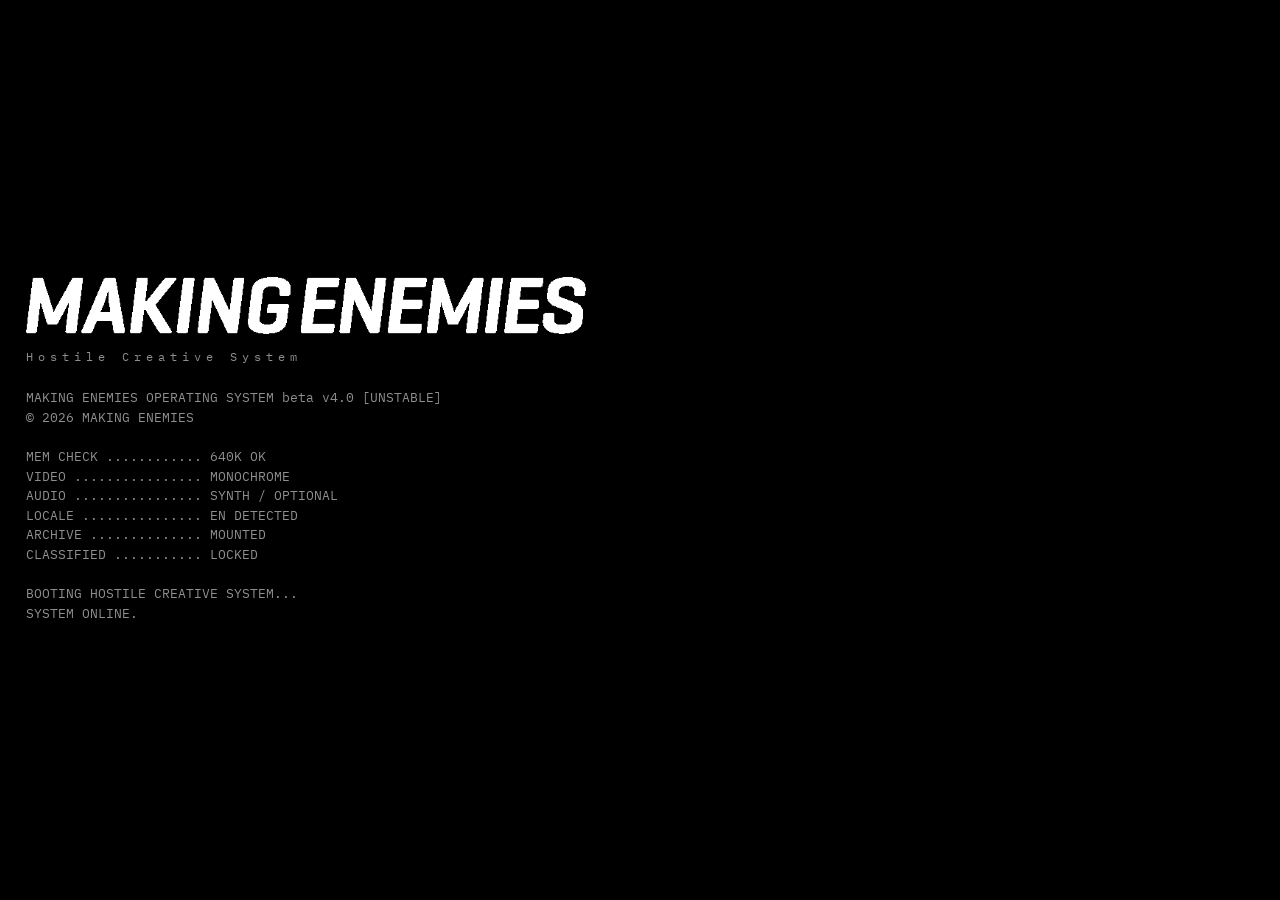
==== index.html @ 69511a42 "Upload Index Hideo" ====
<!DOCTYPE html>
<html lang="en">
<head>
<meta charset="utf-8">
<meta name="color-scheme" content="dark">
<meta name="theme-color" content="#000000">
<meta name="viewport" content="width=device-width, initial-scale=1, viewport-fit=cover, maximum-scale=1">
<title>MAKING ENEMIES OS</title>
<style>
@import url('https://fonts.googleapis.com/css2?family=IBM+Plex+Mono:wght@400;500;600&display=swap');

:root{
  color-scheme:dark;
  --bg:#000000;
  --surface:#000000;
  --text:#f5f5f5;
  --muted:#8f8f8f;
  --dim:#5a5a5a;
  --border:#444444;
  --hair:#242424;
  --mono:"IBM Plex Mono", ui-monospace, SFMono-Regular, Menlo, Consolas, "Liberation Mono", monospace;
  --pad:clamp(12px, 2.2vw, 26px);
}

*{box-sizing:border-box; margin:0; padding:0}
html,body{height:100%; overflow:hidden; background:#000; background-color:#000}
#backdrop{position:fixed; inset:-10vh -10vw; background:#000; z-index:0}
#out{background:#000}
body{
  font-family:var(--mono);
  color:var(--text);
  font-size:clamp(13px, 1.05vw, 15px);
  line-height:1.55;
  -webkit-font-smoothing:antialiased;
  text-rendering:optimizeLegibility;
  overscroll-behavior:none;
}
button{font:inherit; color:inherit; background:none; border:none; cursor:pointer}
::selection{background:var(--text); color:var(--bg)}

/* ---------- SHELL ---------- */
#os{
  position:fixed; inset:0;
  background:#000;
  display:grid;
  grid-template-rows:auto 1fr auto;
  padding:env(safe-area-inset-top) env(safe-area-inset-right) env(safe-area-inset-bottom) env(safe-area-inset-left);
  isolation:isolate;
}

/* ---------- CRT LAYERS ---------- */
#scanlines,#vignette,#grain,#glitchbars{position:fixed; inset:0; pointer-events:none; z-index:60}
body[data-crt="off"] #scanlines,
body[data-crt="off"] #grain,
body[data-crt="off"] #vignette{display:none !important}
#scanlines{
  background:repeating-linear-gradient(to bottom,
    rgba(255,255,255,.010) 0px, rgba(255,255,255,.010) 1px,
    transparent 1px, transparent 4px);
}
#vignette{ display:none; }   /* removed: background stays one flat black */
#grain{
  opacity:.018;
  background-image:url("data:image/svg+xml,%3Csvg xmlns='http://www.w3.org/2000/svg' width='140' height='140'%3E%3Cfilter id='n'%3E%3CfeTurbulence type='fractalNoise' baseFrequency='.9' numOctaves='3'/%3E%3C/filter%3E%3Crect width='140' height='140' filter='url(%23n)'/%3E%3C/svg%3E");
  animation:grain 1.1s steps(3) infinite;
}
@keyframes grain{
  0%{transform:translate(0,0)} 33%{transform:translate(-3px,2px)} 66%{transform:translate(2px,-3px)} 100%{transform:translate(0,0)}
}
#glitchbars{overflow:hidden}
#glitchbars div{position:absolute; left:0; right:0; background:var(--text); mix-blend-mode:difference}

#os.glitch #stage{animation:tear .26s steps(3) both}
@keyframes tear{
  0%{transform:translate(0,0)}
  25%{transform:translate(-7px,1px)}
  50%{transform:translate(5px,-2px); opacity:.86}
  75%{transform:translate(-2px,0)}
  100%{transform:translate(0,0)}
}
#os.flicker{animation:flick .5s steps(2) 1}
@keyframes flick{0%,100%{opacity:1} 40%{opacity:.72} 60%{opacity:.95}}

/* ---------- STATUS BAR ---------- */
#bar{
  display:flex; align-items:center; gap:14px;
  padding:9px var(--pad);
  border-bottom:1px solid var(--hair);
  font-size:.78em; letter-spacing:.09em; text-transform:uppercase;
  color:var(--muted);
  z-index:20; background:#000;
}
#bar .mark{display:flex; align-items:center; gap:9px; color:var(--text); border-bottom:none !important; cursor:pointer}
#bar .mark:hover,#bar .mark:focus-visible{background:none !important; color:var(--text) !important; opacity:.6}
#bar svg{display:block}
#bar .sep{flex:1}
#bar b{font-weight:500; color:var(--text)}
#bar .meta{display:none; gap:14px}
@media(min-width:760px){ #bar .meta{display:flex} }
#langBtn,#soundBtn{letter-spacing:.09em; text-transform:uppercase; color:var(--muted); border:1px solid var(--hair); padding:2px 8px}
#langBtn:hover,#langBtn:focus-visible,#soundBtn:hover,#soundBtn:focus-visible{color:var(--text); border-color:var(--border)}

/* ---------- STAGE ---------- */
#stage{position:relative; overflow:hidden; z-index:10; background:#000}
#screen{
  position:absolute; inset:0;
  background:#000;
  overflow-y:auto; overflow-x:hidden;
  padding:calc(var(--pad) * .9) var(--pad) 8px;
  scrollbar-width:thin; scrollbar-color:var(--border) transparent;
}
#screen::-webkit-scrollbar{width:6px}
#screen::-webkit-scrollbar-thumb{background:var(--border)}

/* ---------- OUTPUT ---------- */
.ln{white-space:pre-wrap; word-break:break-word; max-width:70ch}
.ln.echo{color:var(--text); margin-top:1.1em}
.ln.echo::before{content:"> "; color:var(--dim)}
.ln.dim{color:var(--muted)}
.ln.faint{color:var(--dim)}
.ln.err{color:var(--text)}
.ln.err::before{content:"! "; color:var(--dim)}
.ln.head{
  color:var(--text); letter-spacing:.16em; text-transform:uppercase;
  margin:1.1em 0 .5em; font-weight:500;
  border-bottom:1px solid var(--hair); padding-bottom:.35em;
}
.ln.sp{height:.55em}
.ln.sub{
  color:var(--muted); letter-spacing:.14em; text-transform:uppercase;
  font-size:.82em; margin:1.4em 0 .5em;
}

/* catalogue entry: full thumbnail on top, text underneath */
.entry{display:flex; flex-direction:column; gap:.7em; margin:.6em 0 1.4em; max-width:320px}
.entry .thumb{
  position:relative; width:100%; border:1px solid var(--hair);
  line-height:0; overflow:hidden; background:#000;
}
.entry .thumb img{
  width:100%; display:block; image-rendering:pixelated;
  animation:tapeload 1.05s steps(20) both;
}
/* the picture paints itself in bands, like a tape loading screen */
@keyframes tapeload{
  from{ clip-path:inset(0 0 100% 0) }
  to  { clip-path:inset(0 0 0 0) }
}
/* and a bright line travels down as it draws */
.entry .thumb::after{
  content:""; position:absolute; left:0; right:0; height:2px;
  background:var(--text); opacity:.85;
  animation:tapeline 1.05s steps(20) both;
}
@keyframes tapeline{
  from{ top:0 } to{ top:100% }
}
.entry .meta{display:flex; flex-direction:column; gap:3px; min-width:0}
.entry .t{color:var(--text)}
.entry .s{color:var(--dim); font-size:.8em; letter-spacing:.08em; text-transform:uppercase; line-height:1.5}
.entry .d{color:var(--muted)}
.entry .playbtn{
  align-self:flex-start; margin-top:.5em; padding:5px 12px;
  border:1px solid var(--border); color:var(--text); text-decoration:none;
  font-size:.76em; letter-spacing:.1em; text-transform:uppercase;
}
.entry .playbtn:hover,.entry .playbtn:focus-visible{background:var(--text); color:var(--bg)}

/* secondary catalogue: three small entries on one line */
.jamgrid{display:grid; grid-template-columns:repeat(3, 1fr); gap:10px; margin:.4em 0 .2em}
.jam{display:flex; flex-direction:column; gap:.25em; min-width:0}
.jam .jt{
  border:1px solid var(--hair); overflow:hidden; line-height:0;
  aspect-ratio:4/3; display:block; position:relative; background:#000;
}
.jam .jt img{
  width:100%; height:100%; object-fit:cover; display:block; image-rendering:pixelated;
  opacity:.78; animation:tapeload .8s steps(14) both;
}
.jam:hover .jt img,.jam:focus-within .jt img{opacity:1}
.jam .jn{font-size:.78em; line-height:1.25; overflow-wrap:anywhere}
.jam .jn .cmd{border-bottom:none}
.jam .jy{font-size:.7em; letter-spacing:.1em; color:var(--dim)}
.jam .jp{
  font-size:.68em; letter-spacing:.14em; text-transform:uppercase;
  color:var(--muted); text-decoration:none; border-bottom:1px solid var(--hair);
  align-self:flex-start; margin-top:.15em;
}
.jam .jp:hover,.jam .jp:focus-visible{background:var(--text); color:var(--bg)}
@media (prefers-reduced-motion: reduce){
  .entry .thumb img{animation:none}
  .entry .thumb::after{display:none}
}

/* people — every portrait is a square, all the same */
.people{display:grid; gap:18px; grid-template-columns:repeat(auto-fit,minmax(110px,150px)); margin:.4em 0 1.2em}
.people.narrow{grid-template-columns:repeat(auto-fit,minmax(110px,150px))}
.person{display:flex; flex-direction:column; gap:.6em}
.person .face{border:1px solid var(--hair); aspect-ratio:1/1; overflow:hidden; line-height:0}
.person .face img{width:100%; height:100%; object-fit:cover; display:block; image-rendering:pixelated}
.person .face.blank{
  display:flex; flex-direction:column; align-items:center; justify-content:center; gap:.5em;
  background:repeating-linear-gradient(45deg, rgba(255,255,255,.028) 0 2px, transparent 2px 7px);
}
.person .init{font-size:1.7em; letter-spacing:.16em; color:var(--muted); line-height:1}
.person .lbl{font-size:.62em; letter-spacing:.22em; text-transform:uppercase; color:var(--dim)}
.person .who{display:flex; flex-direction:column; gap:1px; font-size:.88em}
.person .n{color:var(--text)}
.person .r{color:var(--muted)}
.person .hd{color:var(--dim)}

/* clipping entry: outlet in white, headline underneath */
.clip{display:flex; flex-direction:column; gap:1px; margin:.15em 0 .75em}
.clip a{color:var(--text); text-decoration:none; border-bottom:1px solid var(--border); align-self:flex-start}
.clip a:hover,.clip a:focus-visible{background:var(--text); color:var(--bg); border-color:var(--text)}
.clip .ct{color:var(--muted); font-size:.9em}
.cmd.ext{text-decoration:none}
.cmd.ext::after{content:" \2197"; color:var(--dim); font-size:.85em}

/* store button that isn't live yet */
.soonbtn{
  border:1px dashed var(--hair); padding:7px 14px; color:var(--dim);
  font-size:.82em; letter-spacing:.09em; text-transform:uppercase;
}

/* big action button inside output */
.bigbtn{
  display:inline-block; border:1px solid var(--border); padding:9px 18px;
  letter-spacing:.12em; text-transform:uppercase; font-size:.86em; cursor:pointer;
}
.bigbtn:hover,.bigbtn:focus-visible{background:var(--text); color:var(--bg)}
.bigbtn.pending{color:var(--muted); border-style:dashed}
.ln.inv{background:var(--text); color:var(--bg); display:inline-block; padding:0 .5ch}
.ln.big{font-size:1.5em; letter-spacing:.3em; line-height:1.2; margin:.2em 0}

.cmd{
  color:var(--text); cursor:pointer; text-decoration:none;
  border-bottom:1px solid var(--border);
}
.cmd:hover,.cmd:focus-visible{background:var(--text); color:var(--bg); border-color:var(--text)}
.grid2{display:grid; grid-template-columns:minmax(9ch,14ch) 1fr; gap:0 2ch}
.grid2 span:nth-child(odd){color:var(--text)}
.grid2 span:nth-child(even){color:var(--muted)}

/* ---------- PROMPT ---------- */
#promptWrap{
  position:sticky; bottom:0;
  display:flex; align-items:baseline; gap:0;
  padding:.5em 0 .3em;
  background:#000;
  cursor:text;
}
#promptWrap .sig{color:var(--dim); padding-right:1ch}
#echo{white-space:pre; word-break:break-all}
#caret{
  display:inline-block; width:.62em; height:1.05em; background:var(--text);
  transform:translateY(.16em); animation:blink 1.05s steps(1) infinite;
}
@keyframes blink{0%,55%{opacity:1} 56%,100%{opacity:0}}
#promptWrap.off #caret{animation:none; opacity:.28}
#realInput{
  position:absolute; inset:0; width:100%; height:100%;
  opacity:0; border:0; background:transparent; font:inherit;
}
#ghost{color:var(--dim); white-space:pre}

/* ---------- CHIPS / FOOTER ---------- */
#chips{
  display:flex; gap:6px; overflow-x:auto; scrollbar-width:none;
  padding:8px var(--pad) calc(8px + env(safe-area-inset-bottom));
  border-top:1px solid var(--hair); background:#000; z-index:20;
}
#chips::-webkit-scrollbar{display:none}
#chips button{
  flex:0 0 auto; border:1px solid var(--hair); padding:5px 11px;
  font-size:.76em; letter-spacing:.1em; text-transform:uppercase; color:var(--muted);
}
#chips button:hover,#chips button:focus-visible{background:var(--text); color:var(--bg); border-color:var(--text)}
#chips .hint{margin-left:auto; align-self:center; font-size:.74em; color:var(--dim); letter-spacing:.08em; padding-right:2px; white-space:nowrap}
@media(max-width:759px){ #chips .hint{display:none} }

/* ---------- WINDOW ---------- */
#win{
  position:absolute; inset:0; z-index:30;
  background:#000; border-top:1px solid var(--border);
  display:flex; flex-direction:column;
}
#win[hidden]{display:none}
.winbar{
  display:flex; align-items:center; gap:12px;
  padding:9px var(--pad); border-bottom:1px solid var(--hair);
  font-size:.78em; letter-spacing:.12em; text-transform:uppercase; color:var(--muted);
}
.winbar b{color:var(--text); font-weight:500}
.winbar .sep{flex:1}
.winbar button{border:1px solid var(--hair); padding:2px 9px; color:var(--muted); letter-spacing:.1em}
.winbar button:hover,.winbar button:focus-visible{background:var(--text); color:var(--bg); border-color:var(--text)}
#winBody{overflow-y:auto; padding:calc(var(--pad)*1.1) var(--pad) calc(var(--pad)*2)}
#winBody h2{
  font-size:clamp(1.25em, 3.6vw, 2em); font-weight:500; letter-spacing:.02em; line-height:1.15;
  margin-bottom:.35em;
}
#winBody .tag{color:var(--muted); margin-bottom:1.6em}
#winBody .row{
  display:grid; grid-template-columns:minmax(9ch,13ch) 1fr; gap:0 2ch;
  padding:.42em 0; border-bottom:1px solid var(--hair);
}
#winBody .row span:first-child{color:var(--dim); letter-spacing:.1em; text-transform:uppercase; font-size:.82em}
#winBody p{max-width:62ch; color:var(--muted); margin:1.4em 0}
#winBody .plate{
  aspect-ratio:16/7; border:1px solid var(--hair); margin:1.4em 0;
  display:grid; place-items:center; color:var(--dim); font-size:.78em; letter-spacing:.2em;
  background:
    repeating-linear-gradient(45deg, rgba(255,255,255,.028) 0 2px, transparent 2px 7px);
}
#winBody .note{border-left:1px solid var(--border); padding-left:1.6ch; color:var(--muted)}
#winBody .shot{border:1px solid var(--hair); margin:1.4em 0; background:#000; max-width:100%}
@media(min-width:760px){ #winBody .shot{max-width:50%} }
#winBody .shot img{width:100%; display:block; image-rendering:pixelated; opacity:.92}
#winBody .links{display:flex; flex-wrap:wrap; gap:8px; margin:1.6em 0 .4em}
#winBody .links a{
  border:1px solid var(--border); padding:7px 14px; color:var(--text); text-decoration:none;
  font-size:.82em; letter-spacing:.09em; text-transform:uppercase;
}
#winBody .links a:hover,#winBody .links a:focus-visible{background:var(--text); color:var(--bg)}
.crew{display:grid; gap:22px; grid-template-columns:repeat(auto-fit,minmax(150px,1fr)); margin:1.8em 0}
.crew figure{margin:0}
.crew img{width:100%; display:block; border:1px solid var(--hair); image-rendering:pixelated; background:#000}
.crew figcaption{display:flex; flex-direction:column; gap:1px; padding-top:.7em; font-size:.86em}
.crew b{font-weight:500}
.crew span{color:var(--muted)}
.crew .h{color:var(--dim)}

/* ---------- MEDIA VIEWER ---------- */
#viewer{position:absolute; inset:0; z-index:45; background:#000; display:flex; flex-direction:column}
#viewer[hidden]{display:none}
#viewerStage{
  flex:1; min-height:0; display:grid; place-items:center;
  padding:var(--pad); background:#000;
}
.frame{
  position:relative; line-height:0; max-width:100%; max-height:100%;
  border:1px solid var(--hair); overflow:hidden; background:#000;
}
.frame img{
  display:block; max-width:100%; max-height:78vh; width:auto; height:auto;
  image-rendering:pixelated;
  animation:tapeload 1.15s steps(22) both;
}
.frame::after{
  content:""; position:absolute; left:0; right:0; height:2px;
  background:var(--text); opacity:.9;
  animation:tapeline 1.15s steps(22) both;
}
.frame.done::after{display:none}
.frame.video{width:min(100%, 980px); aspect-ratio:16/9; border-color:var(--border)}
.frame.video iframe{width:100%; height:100%; border:0; display:block}
#viewerMeta{color:var(--dim)}
#viewerPrev,#viewerNext{min-width:34px}
.loadmsg{
  position:absolute; inset:0; display:grid; place-items:center; z-index:2;
  color:var(--muted); font-size:.78em; letter-spacing:.2em; text-transform:uppercase;
  pointer-events:none;
}

/* media index inside a project sheet */
.media-list{display:flex; flex-direction:column; gap:2px; margin:1.4em 0}
.media-list button{
  text-align:left; color:var(--text); padding:3px 0;
  border-bottom:1px solid transparent; align-self:flex-start;
}
.media-list button:hover,.media-list button:focus-visible{color:var(--bg); background:var(--text)}
.media-list .k{color:var(--dim)}

/* ---------- GAME SHELL ---------- */
#game{position:absolute; inset:0; z-index:40; background:#000; display:flex; flex-direction:column}
#game[hidden]{display:none}
#gameStage{flex:1; position:relative; min-height:0}
#gameCanvas{position:absolute; inset:0; width:100%; height:100%; display:block; touch-action:none}
#gameFoot{
  display:flex; align-items:center; gap:10px; flex-wrap:wrap;
  padding:9px var(--pad) calc(9px + env(safe-area-inset-bottom));
  border-top:1px solid var(--hair); font-size:.76em; letter-spacing:.09em;
  text-transform:uppercase; color:var(--dim);
}
#gameFoot .sep{flex:1}
#dpad{display:none; gap:6px}
@media(pointer:coarse){ #dpad.on{display:flex} }
#dpad button, #gameFoot .k{border:1px solid var(--hair); padding:6px 13px; color:var(--muted)}
#dpad button:active{background:var(--text); color:var(--bg)}

/* ---------- BOOT ---------- */
#boot{
  position:fixed; inset:0; z-index:80; background:#000;
  display:flex; flex-direction:column; justify-content:center;
  padding:var(--pad); gap:2px;
}
#boot[hidden]{display:none}
#bootLines{white-space:pre-wrap; color:var(--muted); font-size:.94em}
#bootLogo{
  font-size:clamp(1.5em, 7.5vw, 3.4em); letter-spacing:.22em; line-height:1.05;
  margin-bottom:.5em; font-weight:500;
}
#bootLogo small{display:block; font-size:.26em; letter-spacing:.42em; color:var(--muted); margin-top:1.4em; font-weight:400}
#bootHint{margin-top:1.4em; color:var(--muted)}
/* relative, not static: the invisible input must stay bound to this line,
   otherwise it stretches over the whole boot screen and eats every click */
#boot #promptWrap{position:relative; background:none; padding-top:.4em}
#bootHint .coarse{display:none}
@media(pointer:coarse){
  #bootHint .fine{display:none}
  #bootHint .coarse{display:inline}
}

/* ---------- HIDEO ----------
   The only green in the whole system. It is not ours: it is a signal from
   another machine bleeding into ours, so it breaks the monochrome on purpose. */
#hideo{
  position:fixed; inset:0; z-index:90; background:#000;
  overflow:hidden; pointer-events:none;
}
#hideo[hidden]{display:none}
#hideo.out{animation:hideoOut .45s steps(3) both}
@keyframes hideoOut{
  0%{opacity:1} 40%{opacity:.35; transform:scaleY(1.02)}
  70%{opacity:.9} 100%{opacity:0; transform:scaleY(.004)}
}
#hideoWord{
  position:absolute; top:6.5%; right:14%;
  width:clamp(170px, 30vw, 420px);
  animation:hideoIn .5s steps(4) both, hideoShift 2.4s steps(2) infinite .5s;
}
@media(max-width:700px){ #hideoWord{ width:66vw; right:8%; } }
#hideoSvg{
  display:block; width:100%; height:auto;
  fill:#f2f4f2;                       /* VCR white, a touch cool */
  filter:drop-shadow(0 0 3px rgba(255,255,255,.55))
         drop-shadow(0 0 14px rgba(255,255,255,.22));
}
@keyframes hideoIn{
  0%{opacity:0; transform:translateX(28px) scaleX(1.4)}
  40%{opacity:1; transform:translateX(-14px) scaleX(.9)}
  70%{opacity:.4; transform:translateX(6px)}
  100%{opacity:1; transform:none}
}
@keyframes hideoShift{
  0%,72%{clip-path:inset(0 0 0 0); transform:none}
  76%{clip-path:inset(18% 0 54% 0); transform:translateX(-22px)}
  80%{clip-path:inset(58% 0 22% 0); transform:translateX(16px)}
  84%{clip-path:inset(4% 0 80% 0); transform:translateX(-9px)}
  88%{clip-path:inset(0 0 0 0); transform:none}
}
#hideoBars{position:absolute; inset:0}
#hideoBars i{
  position:absolute; left:-6%; right:-6%; display:block;
  background:#dfe6df; mix-blend-mode:screen;
}
#hideoRoll{
  position:absolute; left:0; right:0; height:26vh;
  background:linear-gradient(to bottom, transparent, rgba(255,255,255,.055), transparent);
  animation:hideoRoll 1.5s linear infinite;
}
@keyframes hideoRoll{ from{ top:-30vh } to{ top:110vh } }
@media (prefers-reduced-motion: reduce){
  #hideoWord{animation:none}
  #hideoRoll{display:none}
}

.decode{color:var(--text)}
.decode::before{color:#f2f4f2; opacity:.5}
.gl{position:relative; display:inline-block}
.gl::before,.gl::after{
  content:attr(data-t); position:absolute; left:0; top:0; width:100%;
  clip-path:inset(0 0 90% 0); opacity:.9;
}
.gl::before{color:var(--text); transform:translateX(-3px); animation:g1 2.6s steps(2) infinite}
.gl::after{color:var(--muted); transform:translateX(3px); animation:g2 3.4s steps(2) infinite}
@keyframes g1{
  0%,88%{clip-path:inset(0 0 100% 0)}
  90%{clip-path:inset(22% 0 62% 0); transform:translateX(-8px)}
  94%{clip-path:inset(58% 0 30% 0); transform:translateX(6px)}
  97%{clip-path:inset(10% 0 84% 0); transform:translateX(-4px)}
}
@keyframes g2{
  0%,84%{clip-path:inset(0 0 100% 0)}
  87%{clip-path:inset(70% 0 14% 0); transform:translateX(9px)}
  92%{clip-path:inset(34% 0 52% 0); transform:translateX(-6px)}
}


#bar .flag{display:block; height:auto; opacity:.9}
#bootMark{width:min(76vw,560px); height:auto; display:block}
#bootMark.on{animation:imgglitch 3.4s steps(2) infinite}
@keyframes imgglitch{
  0%,84%{clip-path:inset(0 0 0 0); transform:none}
  86%{clip-path:inset(28% 0 46% 0); transform:translateX(-11px)}
  89%{clip-path:inset(62% 0 10% 0); transform:translateX(9px)}
  92%{clip-path:inset(8% 0 78% 0); transform:translateX(-5px)}
  95%{clip-path:inset(0 0 0 0); transform:none}
}

#stage.poweron{animation:pwr .52s cubic-bezier(.15,.9,.2,1) both}
@keyframes pwr{
  0%{transform:scaleY(.003) scaleX(.86); filter:brightness(4)}
  40%{transform:scaleY(.03) scaleX(1); filter:brightness(2.6)}
  100%{transform:scaleY(1) scaleX(1); filter:none}
}
#flashLayer{position:fixed; inset:0; background:var(--text); opacity:0; pointer-events:none; z-index:70}
#flashLayer.on{animation:fl .34s steps(4) both}
@keyframes fl{0%{opacity:.9} 30%{opacity:.25} 100%{opacity:0}}
.ln{animation:lnin .15s ease-out both}
@keyframes lnin{from{opacity:0; transform:translateY(3px)} to{opacity:1; transform:none}}
#win:not([hidden]),#game:not([hidden]){animation:winin .19s cubic-bezier(.16,1,.3,1) both}
@keyframes winin{from{opacity:0; transform:translateY(12px) scale(.995)} to{opacity:1; transform:none}}
:focus-visible{outline:1px solid var(--text); outline-offset:2px}
.sr{position:absolute; width:1px; height:1px; overflow:hidden; clip:rect(0 0 0 0)}

@media (prefers-reduced-motion: reduce){
  *{animation:none !important; transition:none !important}
  #scanlines,#grain{display:none}
  #caret{opacity:1}
}
</style>
</head>
<body>

<div id="backdrop" aria-hidden="true"></div>

<div id="os">

  <header id="bar">
    <span class="mark cmd" data-cmd="restart" role="button" tabindex="0" aria-label="Back to start">
      <img id="markImg" class="flag" alt="" width="40">
      <b>ME/OS</b>
    </span>
    <span class="meta">
      <span id="buildTag">beta</span>
    </span>
    <span class="sep"></span>
    <span id="clock" class="meta"><span>--:--:--</span></span>
    <button id="langBtn" aria-label="System language">Lang EN</button>
    <button id="soundBtn" aria-label="Toggle system sound">Sound on</button>
  </header>

  <div id="stage">
    <div id="screen">
      <div id="out" role="log" aria-live="polite" aria-label="System output"></div>
      <div id="promptWrap">
        <span class="sig">&gt;</span><span id="echo"></span><span id="caret"></span><span id="ghost"></span>
        <label class="sr" for="realInput">Command input</label>
        <input id="realInput" autocomplete="off" autocorrect="off" autocapitalize="off" spellcheck="false">
      </div>
    </div>

    <section id="win" hidden aria-label="Window">
      <div class="winbar">
        <b id="winTitle">FILE</b><span id="winPath"></span>
        <span class="sep"></span>
        <button id="winClose"></button>
      </div>
      <div id="winBody"></div>
    </section>

    <section id="viewer" hidden aria-label="Media viewer">
      <div class="winbar">
        <b id="viewerTitle">MEDIA</b><span id="viewerMeta"></span>
        <span class="sep"></span>
        <button id="viewerPrev" title="Previous">&lt;</button>
        <button id="viewerNext" title="Next">&gt;</button>
        <button id="viewerClose"></button>
      </div>
      <div id="viewerStage"></div>
    </section>

    <section id="game" hidden aria-label="Program">
      <div class="winbar">
        <b id="gameTitle">PROGRAM.EXE</b><span id="gameHud"></span>
        <span class="sep"></span>
        <button id="gameExit"></button>
      </div>
      <div id="gameStage"><canvas id="gameCanvas"></canvas></div>
      <div id="gameFoot">
        <span id="gameKeys"></span>
        <span class="sep"></span>
        <span id="dpad"></span>
      </div>
    </section>
  </div>

  <footer id="chips">
    <button data-cmd="help">Help</button>
    <button data-cmd="games">Games</button>
    <button data-cmd="presskit">Press Kit</button>
    <button data-cmd="about">About</button>
    <button data-cmd="contact">Contact</button>
    <span class="hint"></span>
  </footer>

  <div id="flashLayer"></div>
  <div id="scanlines"></div><div id="grain"></div><div id="vignette"></div><div id="glitchbars"></div>
</div>

<div id="hideo" hidden aria-hidden="true">
  <div id="hideoWord"><svg id="hideoSvg" viewBox="0 0 33 7" xmlns="http://www.w3.org/2000/svg" shape-rendering="crispEdges" aria-label="HIDEO"><rect x="0" y="0" width="1" height="1"/><rect x="4" y="0" width="1" height="1"/><rect x="0" y="1" width="1" height="1"/><rect x="4" y="1" width="1" height="1"/><rect x="0" y="2" width="1" height="1"/><rect x="4" y="2" width="1" height="1"/><rect x="0" y="3" width="5" height="1"/><rect x="0" y="4" width="1" height="1"/><rect x="4" y="4" width="1" height="1"/><rect x="0" y="5" width="1" height="1"/><rect x="4" y="5" width="1" height="1"/><rect x="0" y="6" width="1" height="1"/><rect x="4" y="6" width="1" height="1"/><rect x="7" y="0" width="5" height="1"/><rect x="9" y="1" width="1" height="1"/><rect x="9" y="2" width="1" height="1"/><rect x="9" y="3" width="1" height="1"/><rect x="9" y="4" width="1" height="1"/><rect x="9" y="5" width="1" height="1"/><rect x="7" y="6" width="5" height="1"/><rect x="14" y="0" width="4" height="1"/><rect x="14" y="1" width="1" height="1"/><rect x="18" y="1" width="1" height="1"/><rect x="14" y="2" width="1" height="1"/><rect x="18" y="2" width="1" height="1"/><rect x="14" y="3" width="1" height="1"/><rect x="18" y="3" width="1" height="1"/><rect x="14" y="4" width="1" height="1"/><rect x="18" y="4" width="1" height="1"/><rect x="14" y="5" width="1" height="1"/><rect x="18" y="5" width="1" height="1"/><rect x="14" y="6" width="4" height="1"/><rect x="21" y="0" width="5" height="1"/><rect x="21" y="1" width="1" height="1"/><rect x="21" y="2" width="1" height="1"/><rect x="21" y="3" width="4" height="1"/><rect x="21" y="4" width="1" height="1"/><rect x="21" y="5" width="1" height="1"/><rect x="21" y="6" width="5" height="1"/><rect x="29" y="0" width="3" height="1"/><rect x="28" y="1" width="1" height="1"/><rect x="32" y="1" width="1" height="1"/><rect x="28" y="2" width="1" height="1"/><rect x="32" y="2" width="1" height="1"/><rect x="28" y="3" width="1" height="1"/><rect x="32" y="3" width="1" height="1"/><rect x="28" y="4" width="1" height="1"/><rect x="32" y="4" width="1" height="1"/><rect x="28" y="5" width="1" height="1"/><rect x="32" y="5" width="1" height="1"/><rect x="29" y="6" width="3" height="1"/></svg></div>
  <div id="hideoBars"></div>
  <div id="hideoRoll"></div>
</div>

<div id="boot">
  <div id="bootLogo"><img id="bootMark" alt="Making Enemies"><small>Hostile Creative System</small></div>
  <div id="bootLines"></div>
  <div id="bootHint" hidden></div>
</div>

<script>
"use strict";

/* ---------- EMBEDDED ASSETS (dithered 1-bit, from the current site) ---------- */
const TH = {"mosThumbFull": "[data-uri]"};
const SQ = {"ayose500": "[data-uri]", "bea500": "[data-uri]", "anto500": "[data-uri]", "mosThumb": "[data-uri]"};
const ASSETS = {"flag": "[data-uri]", "wordmark": "[data-uri]", "mos": "[data-uri]", "jams": "[data-uri]", "ayose": "[data-uri]", "bea": "[data-uri]", "anto": "[data-uri]"};

/* ============================================================
   MAKING ENEMIES OS — prototype v0.1
   Everything below is data-driven on purpose: projects, commands,
   games and secrets are declared once and the shell renders them.
   ============================================================ */

const LANGS = {
  en: { code:"en", label:"English",  tag:"EN",    available:true  },
  es: { code:"es", label:"Espa\u00f1ol", tag:"ES-ES", available:true }
};

/* The system reads the locale, it never asks for it. Spanish, or the rest
   of the world. If the detected pack isn't installed, it says so in the
   boot log and falls back \u2014 no gate, no dialog, no decision to make. */
const DETECTED = (navigator.language || "en").toLowerCase().startsWith("es") ? "es" : "en";

/* ---------- CLIPPINGS ----------
   The list lives OUTSIDE this file so it can grow without touching the site.
   Point `clippingsUrl` at a JSON or CSV you control; the embedded list below
   is only the fallback used when the fetch fails (offline, local file, 404). */
const CLIPPINGS_SOURCE = "clippings.json";   // relative to the site root

const CLIPPINGS = [{"outlet": "InaGame", "title": "Análisis | Scholar Adventure: Mystery of Silence", "type": "review", "game": "mystery-of-silence", "url": "https://inagame.es/analisis-scholar-adventure-mystery-of-silence/"}, {"outlet": "GameCritix", "title": "Scholar Adventure: Mystery of Silence Review", "type": "review", "game": "mystery-of-silence", "url": "https://gamecritix.co.uk/scholar-adventure-mystery-of-silence-review/"}, {"outlet": "Revista Jovem Geek", "title": "Scholar Adventure: Mystery of Silence", "type": "review", "game": "mystery-of-silence", "url": "https://www.devuego.es/en/reviews/scholar-adventure-mystery-of-silence"}, {"outlet": "Switchaboo", "title": "Mystery of Silence — Switch Review", "type": "review", "game": "mystery-of-silence", "url": "https://www.switchaboo.com/scholar-adventure-mystery-of-silence-switch-review/"}, {"outlet": "Combo Gamer", "title": "Un viaje a una abadía que susurra secretos", "type": "review", "game": "mystery-of-silence", "url": "https://combogamer.com/12184/analisis-scholar-adventure-mystery-of-silence-un-viaje-a-una-abadia-que-susurra-secretos/"}, {"outlet": "The Art of Gaming", "title": "Análisis de Scholar Adventure: Mystery of Silence", "type": "review", "game": "mystery-of-silence", "url": "https://www.devuego.es/en/reviews/scholar-adventure-mystery-of-silence"}, {"outlet": "Indie Reviews", "title": "Recensione: Scholar Adventure: Mystery of Silence", "type": "review", "game": "mystery-of-silence", "url": "https://indiereviews.altervista.org/recensione-scholar-adventure-mystery-of-silence/"}, {"outlet": "NaviGames", "title": "Análisis de Scholar Adventure: Mystery of Silence", "type": "review", "game": "mystery-of-silence", "url": "https://www.devuego.es/en/reviews/scholar-adventure-mystery-of-silence"}, {"outlet": "Pařanský ráj", "title": "Recenze povedené mysteriózní adventury", "type": "review", "game": "mystery-of-silence", "url": "https://www.paranskyraj.cz/novinky/scholar-adventure-mystery-of-silence-recenze-mysteriozni-adventurni-jednohubky/"}, {"outlet": "Nintendo.pe", "title": "Scholar Adventure: Mystery of Silence — Análisis", "type": "review", "game": "mystery-of-silence", "url": "https://www.devuego.es/en/reviews/scholar-adventure-mystery-of-silence"}, {"outlet": "Área Xbox", "title": "Análisis de Scholar Adventure: Mystery of Silence", "type": "review", "game": "mystery-of-silence", "url": "https://www.devuego.es/en/reviews/scholar-adventure-mystery-of-silence"}, {"outlet": "Adventure Game Hotspot", "title": "Scholar Adventure: Mystery of Silence Review", "type": "review", "game": "mystery-of-silence", "url": "https://adventuregamehotspot.com/review/5737/scholar-adventure-mystery-of-silence"}, {"outlet": "Geek and Chill", "title": "Scholar Adventure: Mystery of Silence", "type": "review", "game": "mystery-of-silence", "url": "https://www.geekandchill.com/jeux-video/scholar-adventure-mystery-of-silence/"}, {"outlet": "NGP Noticias", "title": "Viajamos a la Abadía del Silencio", "type": "review", "game": "mystery-of-silence", "url": "https://ngpnoticias.com/abadia-del-silencio-scholar-adventure-mystery-of-silence/"}, {"outlet": "Revogamers", "title": "Análisis de Scholar Adventure: Mystery of Silence", "type": "review", "game": "mystery-of-silence", "url": "https://www.devuego.es/en/reviews/scholar-adventure-mystery-of-silence"}, {"outlet": "El Jugón Solitario", "title": "Una aventura gráfica con misterios, humor y secretos", "type": "review", "game": "mystery-of-silence", "url": "https://eljugonsolitario.com/2025/12/09/analisis-de-scholar-adventure-mystery-of-silence/"}, {"outlet": "Sr Erre", "title": "Scholar Adventure: Mystery of Silence", "type": "review", "game": "mystery-of-silence", "url": "https://www.devuego.es/en/reviews/scholar-adventure-mystery-of-silence"}, {"outlet": "La Cueva Virtual", "title": "Análisis — Scholar Adventure: Mystery of Silence", "type": "review", "game": "mystery-of-silence", "url": "https://lacuevavirtual.com/analisis-scholar-adventure-mystery-of-silence/"}, {"outlet": "Das Klappt So Nicht", "title": "Scholar Adventure: Mystery of Silence", "type": "review", "game": "mystery-of-silence", "url": "https://www.dasklapptsonicht.de/scholar-adventure-mystery-of-silence/"}, {"outlet": "HyperHype", "title": "Scholar Adventure: Mystery of Silence", "type": "review", "game": "mystery-of-silence", "url": "https://www.hyperhype.es/scholar-adventure-mystery-of-silence/"}, {"outlet": "ErreKGamer", "title": "Primeras impresiones", "type": "review", "game": "mystery-of-silence", "url": "https://errekgamer.com/2025/12/09/impresiones-scholar-adventure-mystery/"}, {"outlet": "Play Save Repeat", "title": "Review — Scholar Adventure: Mystery of Silence", "type": "review", "game": "mystery-of-silence", "url": "https://www.playsaverepeat.com/reviews/review-scholar-adventure-mystery-of-silence"}, {"outlet": "Tú, yo y el indie", "title": "Charlamos con el equipo de Mystery of Silence", "type": "interview", "game": "mystery-of-silence", "url": "https://www.devuego.es/pres/episodio/tu-yo-y-el-indie/34529"}, {"outlet": "Adventure Game Hotspot", "title": "Time to Learn About Scholar Adventure", "type": "feature", "game": "mystery-of-silence", "url": "https://adventuregamehotspot.com/announcement/4989/time-to-learn-about-scholar-adventure-mystery-of-silence"}, {"outlet": "Adventure Game Hotspot", "title": "Five Top Upcoming Adventure Games — December 2025", "type": "feature", "game": "mystery-of-silence", "url": "https://adventuregamehotspot.com/preview/5614/five-top-upcoming-adventure-games-december-2025"}, {"outlet": "Adventure Game Hotspot", "title": "Demo Round-up for Steam Next Fest — October 2025", "type": "feature", "game": "mystery-of-silence", "url": "https://adventuregamehotspot.com/feature/5303/adventure-game-demo-round-up-for-steam-next-fest-october-2025"}, {"outlet": "DeVuego", "title": "La demo point-and-click ya está disponible", "type": "feature", "game": "mystery-of-silence", "url": "https://www.devuego.es/bd/ndp/nota-de-prensa-la-demo-de-la-aventura-point-and-click-scholar-adventure-mystery-of-silence-ya-esta-disponible-2025-09-30-094724"}, {"outlet": "Outatime Videogames", "title": "Gameplay completo en español", "type": "video", "game": "mystery-of-silence", "url": "https://www.youtube.com/watch?v=9O3U5SFAgo8"}, {"outlet": "Bartattack · AGH", "title": "Video Walkthrough", "type": "video", "game": "mystery-of-silence", "url": "https://adventuregamehotspot.com/walkthrough/5825/scholar-adventure-mystery-of-silence-video-walkthrough"}, {"outlet": "Naishys", "title": "Un juego donde el SILENCIO es lo más aterrador", "type": "video", "game": "mystery-of-silence", "url": "https://www.youtube.com/watch?v=zKeSnVyI57I"}, {"outlet": "Chocoholie", "title": "100% Full Game Walkthrough + All Achievements", "type": "video", "game": "mystery-of-silence", "url": "https://www.youtube.com/post/UgkxfgEztxzbN2w7lhdziV8sN09FtNdNd8ir"}, {"outlet": "Alanzoka", "title": "Scholar Adventure: Mystery of Silence", "type": "video", "game": "mystery-of-silence", "url": "https://www.youtube.com/playlist?list=PLI_JLekVwq0MWkN52mXJPlKIUEFJc7UYY"}, {"outlet": "—", "title": "Steam Next Fest 2025", "type": "video", "game": "mystery-of-silence", "url": "https://www.youtube.com/watch?v=0dAszSyK0aI"}, {"outlet": "—", "title": "100% Full Gameplay Walkthrough + All Achievements", "type": "video", "game": "mystery-of-silence", "url": "https://www.youtube.com/watch?v=aVUFsB6zFfA"}, {"outlet": "—", "title": "Quien hable, castigao — Impresiones", "type": "video", "game": "mystery-of-silence", "url": "https://www.youtube.com/watch?v=AdYpT1_SHM4"}, {"outlet": "DeVuego", "title": "Reseñas · aggregate score", "type": "index", "game": "mystery-of-silence", "url": "https://www.devuego.es/en/reviews/scholar-adventure-mystery-of-silence"}, {"outlet": "Metacritic", "title": "Scholar Adventure: Mystery of Silence Reviews", "type": "index", "game": "mystery-of-silence", "url": "https://www.metacritic.com/game/scholar-adventure-mystery-of-silence/"}, {"outlet": "DeVuego", "title": "Database entry", "type": "index", "game": "mystery-of-silence", "url": "https://www.devuego.es/bd/en/fgame/scholar-adventure-mystery-of-silence"}];

const CONFIG = {
  name: "Making Enemies",
  systemName: "ME/OS",
  version: "1.0",          // the fictional OS version
  build: "2026.08",
  release: "beta v4.0",    // real build of this site — bump on every saved version
  channel: "[UNSTABLE]",
  // Global visit counter. Empty = counts this browser only.
  // Works with any endpoint returning {"count":n} or {"value":n}. Examples:
  //   "https://abacus.jasoncameron.dev/hit/makingenemies.es/meos"   (no server needed)
  //   "https://www.makingenemies.es/visits.php"                     (your own, see visits.php)
  visitsUrl: "https://abacus.jasoncameron.dev/hit/makingenemies.es/meos",
  domain: "makingenemies.es",
  contact: {
    email: "makingenemiesgames@gmail.com",
    links: [
      { label: "Steam",   url: "https://store.steampowered.com/app/3929410/Scholar_Adventure_Mystery_of_Silence/" },
      { label: "itch.io", url: "https://makingenemies.itch.io/" },
      { label: "Press kit", url: "https://www.makingenemies.es/ME-PressKit-web.zip" }
    ]
  }
};

/* ---------- MEDIA: jam thumbnails ---------- */
const JAMTH = {"lecanarien": "[data-uri]", "moncloa": "[data-uri]", "volt": "[data-uri]"};

/* ---------- MEDIA: screenshots, full colour, unmodified ---------- */
const SHOTS_MOS = [{"cap": "The nave", "src": "[data-uri]"}, {"cap": "The scriptorium", "src": "[data-uri]"}, {"cap": "The cellar", "src": "[data-uri]"}, {"cap": "The orchard at night", "src": "[data-uri]"}, {"cap": "The ferryman", "src": "[data-uri]"}, {"cap": "Below the abbey", "src": "[data-uri]"}];

/* ---------- DATA: PEOPLE ---------- */
const CORE = [
  { name:"Ayose Trujillo", role:"Founder · Creative Director", es:{ role:"Fundador · Director creativo" }, handle:"@ayosetrujillo", img:SQ.ayose500 },
  { name:"Beatriz Díaz",   role:"Marketing · Writer", es:{ role:"Marketing · Guion" }, handle:"@bdiaztobarra",  img:SQ.bea500 }
];
const SUSPECTS = [
  { name:"Antonio Vozmediano", role:"Composer · SFX", es:{ role:"Compositor · SFX" }, handle:"@AVozmedianoA", img:SQ.anto500 },
  { name:"Donut Droid",        role:"Composer", es:{ role:"Compositor" }, handle:"", img:null },
  { name:"Sora",               role:"Artist Assistant", es:{ role:"Asistente de arte" }, handle:"", img:null }
];

/* credits: names only, the list will keep growing */
const FRIENDS = [
  "Alberto Paz",
  "Megui Pascual",
  "Españita Adventure Discord"
];

/* ---------- DATA: PROJECTS ---------- */
const PROJECTS = [
  {
    slug: "mystery-of-silence",
    es: { tagline:"Una abadía. Un voto de silencio. Un joven escritor en busca de inspiración.", summary:"Nuestro primer juego, publicado en 2025. Una aventura point-and-click donde William, un joven escritor en busca de inspiración, entra en una abadía envuelta en silencio. Lo que encuentra allí no es inspiración. Adaptado a consolas en 2026." },
    group: "Scholar Adventure",
    thumb: TH.mosThumbFull,
    title: "Scholar Adventure: Mystery of Silence",
    tagline: "An abbey. A vow of silence. A young writer looking for inspiration.",
    status: "released",
    year: 2025,
    publisher: { name:"DevilishGames", url:"https://www.devilishgames.com/" },
    summary: "Our first game, released in 2025. A point-and-click adventure where William, a young writer in search of inspiration, enters an abbey shrouded in silence. What he finds there is not inspiration. Ported to consoles in 2026.",
    platformGroups: [
      { label:"Desktop",  items:[
        { name:"Windows", url:"https://store.steampowered.com/app/3929410/Scholar_Adventure_Mystery_of_Silence/" },
        { name:"Mac",     url:"https://store.steampowered.com/app/3929410/Scholar_Adventure_Mystery_of_Silence/" }
      ]},
      { label:"Consoles", items:[
        { name:"PlayStation", url:"https://store.playstation.com/en-us/concept/10018141" },
        { name:"Nintendo",    url:"https://www.nintendo.com/us/store/products/scholar-adventure-mystery-of-silence-switch/" },
        { name:"Xbox",        url:"https://www.xbox.com/en-us/games/store/scholar_adventure_mystery_of_silence/9N276DRL8MJ0" }
      ]},
      { label:"Mobile",   items:[
        { name:"iOS",     url:"https://apps.apple.com/us/app/mystery-of-silence/id6757854493" },
        { name:"Android", url:"https://play.google.com/store/apps/details?id=com.makingenemies.mos&hl=es_419" }
      ]}
    ],
    platforms: ["Windows", "Mac", "PlayStation", "Nintendo", "Xbox", "iOS", "Android"],
    tags: ["Point and click", "Adventure", "Mystery"],
    media: ASSETS.mos,
    links: [
      { label:"Steam", url:"https://store.steampowered.com/app/3929410/Scholar_Adventure_Mystery_of_Silence/" }
    ],
    shots: SHOTS_MOS,
    trailer: { id:"jzGaNwxPVIY", label:"trailer" },
    hidden: "silence.log"
  },
  {
    slug: "project-02",
    es: { tagline:"Sin autorización.", summary:"Una entrada. Sin fecha, sin plataformas, sin imágenes. Existe, y has llegado pronto." },
    group: "Scholar Adventure",
    thumb: null,
    sealed: true,                       // absent from the index until a program yields the key
    title: "Scholar Adventure: Project_2-1-26-9-7",
    tagline: "Cleared for nobody.",
    status: "unannounced",
    summary: "One entry. No date, no platforms, no images. It exists and you are early.",
    platforms: ["\u2588\u2588\u2588"],
    tags: ["\u2588\u2588\u2588\u2588\u2588\u2588", "\u2588\u2588\u2588\u2588"],
    media: null,
    links: [],
    hidden: "seal.02"
  },
  {
    slug: "le-canarien",
    es: { tagline:"Encuentra tu legado. Cada muerte borrará tu identidad.", summary:"Encuentra tu legado. Cada muerte borrará tu identidad." },
    group: "Game Jams · LAB",
    compact: true,
    thumb: JAMTH.lecanarien,
    title: "Le Canarien",
    tagline: "Find your legacy. Every death erases your identity.",
    status: "released",
    year: 2023,
    summary: "Find your legacy. Every death erases your identity.",
    platforms: ["itch.io"],
    tags: ["Game jam", "Pixel art"],
    media: null,
    playUrl: "https://ayo-makingenemies.itch.io/le-canarien",
    links: [{ label:"Play on itch.io", url:"https://ayo-makingenemies.itch.io/le-canarien" }],
    hidden: null
  },
  {
    slug: "road-to-moncloa",
    es: { tagline:"Gestiona tus recursos frente a la DUALIDAD política.", summary:"Deberás gestionar tus recursos para enfrentarte a la DUALIDAD política: conseguir votos a través de promesas o conseguir financiación de la empresa privada y lobbies." },
    group: "Game Jams · LAB",
    compact: true,
    thumb: JAMTH.moncloa,
    title: "Road to Moncloa",
    tagline: "Manage your resources against political DUALITY.",
    status: "released",
    year: 2022,
    summary: "Manage your resources to face political DUALITY: win votes through promises, or take funding from private companies and lobbies.",
    platforms: ["itch.io"],
    tags: ["Game jam", "Strategy", "Satire"],
    media: null,
    playUrl: "https://makingenemies.itch.io/road-to-moncloa",
    links: [{ label:"Play on itch.io", url:"https://makingenemies.itch.io/road-to-moncloa" }],
    hidden: null
  },
  {
    slug: "volt",
    es: { tagline:"Plataformas 2D retro. Rio resuelve las anomalías de sus clientes.", summary:"Volt es un juego de plataformas en 2D de corte retro con estilo pixel-art donde controlas a Rio, un joven agente que se ocupa de resolver las anomalías de sus clientes." },
    group: "Game Jams · LAB",
    compact: true,
    thumb: JAMTH.volt,
    title: "Volt",
    tagline: "A retro 2D platformer. Rio fixes his clients' anomalies.",
    status: "released",
    year: 2022,
    summary: "Volt is a retro-styled 2D pixel-art platformer where you control Rio, a young agent who deals with his clients' anomalies.",
    platforms: ["itch.io"],
    tags: ["Game jam", "Platformer", "Pixel art"],
    media: null,
    playUrl: "https://ayo-makingenemies.itch.io/project-voltage",
    links: [{ label:"Play on itch.io", url:"https://ayo-makingenemies.itch.io/project-voltage" }],
    hidden: null
  },
  {
    slug: "game-jams",
    es: { tagline:"Cuarenta y ocho horas. Sin segundo borrador.", summary:"Donde empezó este estudio, en 2020. Las jams han sido nuestro campo de aprendizaje y nuestro laboratorio: títulos experimentales construidos en un fin de semana, casi todos más extraños que cualquier cosa que hubiéramos planeado." },
    group: "Game Jams · LAB",
    thumb: null,
    title: "Game Jams",
    tagline: "Forty-eight hours. No second draft.",
    status: "archive",
    summary: "Where this label started, in 2020. Jams have been our learning ground and our laboratory: experimental titles built in a weekend, most of them stranger than anything we would have planned.",
    platforms: ["itch.io"],
    tags: ["Experimental", "48h", "Prototype"],
    media: ASSETS.jams,
    links: [{ label:"Games on itch.io", url:"https://makingenemies.itch.io/" }],
    hidden: null
  }
];

/* ---------- DATA: PROGRAMS ---------- */
const GAMES = [
  { id:"snake",    title:"SNAKE",    status:"online",    get desc(){ return t("gm_snake"); } },
  { id:"breakout", title:"BREAKOUT", status:"corrupted", get desc(){ return t("gm_breakout"); } },
  { id:"abadia",   title:"LA ABADÍA DEL CRIMEN", status:"locked", get desc(){ return t("gm_abadia"); } }
];

/* ---------- STATE (swap this adapter for localStorage in the real build) ---------- */
const state = {
  booted:false, sound:true,
  history:[], hi:-1,
  secrets:{}, scores:{}, view:null, hovered:null, crt:false,
  media:null, mediaIndex:0, mediaList:[], lastSection:null,
  visits:0, visitsSource:"local",
  viewStack:[],      // restore callbacks: closing pops back one level
  clippings:CLIPPINGS, clipSource:"embedded", lastProject:null,
  lang:LANGS[DETECTED].available ? DETECTED : "en",
  pendingAnchor:false, anchorEl:null
};
const SECRET_TOTAL = 4; // whoami · silence · ME-02 key · seal   (counter hidden for now)
function unlock(id, msg){
  if(state.secrets[id]) return false;
  state.secrets[id] = true;
  document.body.dataset.crt = state.crt ? "on" : "off";
updateSecretCount();
  glitch(1);
  if(msg){ print(""); print(msg, "inv"); }
  return true;
}
function updateSecretCount(){
  // counter hidden for now — unlocks are still tracked in state.secrets
  const el = document.getElementById("secretCount");
  if(el) el.textContent = "Secrets " + Object.keys(state.secrets).length + "/" + SECRET_TOTAL;
}

/* ---------- DOM ---------- */
const $ = s => document.querySelector(s);
const out = $("#out"), screenEl = $("#screen"), input = $("#realInput"),
      echo = $("#echo"), ghost = $("#ghost"), promptWrap = $("#promptWrap");

/* ---------- OUTPUT ----------
   Lines never dump all at once: they queue and print one by one with the
   same tick as the boot sequence. The machine types, it doesn't paste. */
const LINE_MS = 26;
let lineQueue = [], flushing = false;

function paint(item){
  const d = document.createElement("div");
  d.className = "ln " + item.cls;
  if(item.text === "") d.classList.add("sp");
  d.innerHTML = item.text;
  out.appendChild(d);
  if(state.pendingAnchor && item.cls.includes("echo")){
    state.anchorEl = d; state.pendingAnchor = false;
  }
  // while a section prints we stay put, so the top of it never scrolls away
  if(!state.anchorEl) screenEl.scrollTop = screenEl.scrollHeight;
  if(item.text) SFX.line();
}
function pump(){
  if(!lineQueue.length){
    flushing = false;
    if(state.anchorEl){
      screenEl.scrollTop = Math.max(0, state.anchorEl.offsetTop - 6);
      state.anchorEl = null;
    }
    return;
  }
  flushing = true;
  paint(lineQueue.shift());
  setTimeout(pump, reduced ? 0 : LINE_MS);
}
function print(text = "", cls = ""){
  lineQueue.push({ text, cls });
  if(!flushing) pump();
}
function flushNow(){ while(lineQueue.length) paint(lineQueue.shift()); flushing = false; state.anchorEl = null; state.pendingAnchor = false; }
function clearOut(){ lineQueue = []; flushing = false; out.innerHTML = ""; }

function printLines(arr, cls){ arr.forEach(l => print(l, cls)); }
function initials(name){
  return name.trim().split(/\s+/).slice(0, 2).map(w => w[0]).join("").toUpperCase();
}
function extLink(url, label){
  return `<a class="cmd ext" href="${url}" target="_blank" rel="noopener">${label}</a>`;
}
function cmdLink(c, label){ return `<span class="cmd" data-cmd="${c}" role="button" tabindex="0">${label||c}</span>`; }
function table(pairs){
  const rows = pairs.map(([a,b]) => `<span>${a}</span><span>${b}</span>`).join("");
  print(`<span class="grid2">${rows}</span>`);
}

/* ---------- AUDIO (synth, no assets) ---------- */
let actx = null;
function beep(freq = 440, dur = 0.035, type = "square", vol = 0.05){
  if(!state.sound) return;
  try{
    if(!actx) actx = new (window.AudioContext || window.webkitAudioContext)();
    if(actx.state === "suspended") actx.resume();
    const o = actx.createOscillator(), g = actx.createGain();
    o.type = type; o.frequency.value = freq;
    g.gain.setValueAtTime(vol, actx.currentTime);
    g.gain.exponentialRampToValueAtTime(0.0001, actx.currentTime + dur);
    o.connect(g); g.connect(actx.destination);
    o.start(); o.stop(actx.currentTime + dur);
  }catch(e){}
}
const SFX = {
  key:   () => beep(1200 + Math.random()*260, .014, "square", .022),
  line:  () => beep(1500 + Math.random()*300, .007, "square", .012),
  hover: () => beep(2000, .008, "square", .010),
  tap:   () => { beep(900, .02, "square", .04); setTimeout(()=>beep(1350,.03,"square",.035), 26); },
  close: () => { beep(600, .03, "square", .035); setTimeout(()=>beep(380,.05,"square",.03), 34); },
  enter: () => beep(660, .05, "square", .05),
  err:   () => { beep(160, .09, "sawtooth", .05); setTimeout(()=>beep(120,.09,"sawtooth",.045), 70); },
  open:  () => { beep(520,.04); setTimeout(()=>beep(780,.05), 45); },
  grant: () => { beep(440,.06); setTimeout(()=>beep(660,.06),70); setTimeout(()=>beep(990,.11),140); },
  hit:   () => beep(880, .022, "square", .05),
  wall:  () => beep(440, .022, "square", .045),
  point: () => { beep(220,.08,"square",.05); setTimeout(()=>beep(330,.08,"square",.05),80); },
  eat:   () => beep(1040, .03, "square", .05),
  dead:  () => { beep(200,.14,"sawtooth",.06); setTimeout(()=>beep(90,.22,"sawtooth",.055),120); }
};

/* A broken television, not a beep: two detuned tones that beat against each
   other, a low mains hum underneath, and a hiss of static over the top. */
function tvError(dur = 3.2){
  if(!state.sound) return;
  try{
    if(!actx) actx = new (window.AudioContext || window.webkitAudioContext)();
    if(actx.state === "suspended") actx.resume();
    const t0 = actx.currentTime, out = actx.createGain();
    out.gain.setValueAtTime(0, t0);
    out.gain.linearRampToValueAtTime(.09, t0 + .04);
    out.gain.setValueAtTime(.09, t0 + dur - .5);
    out.gain.exponentialRampToValueAtTime(.0001, t0 + dur);
    out.connect(actx.destination);

    [1000, 1004.5, 250].forEach((f, i) => {
      const o = actx.createOscillator(), g = actx.createGain();
      o.type = i === 2 ? "sawtooth" : "square";
      o.frequency.value = f;
      g.gain.value = i === 2 ? .25 : .5;
      o.connect(g); g.connect(out);
      o.start(t0); o.stop(t0 + dur);
    });

    // static hiss
    const len = Math.floor(actx.sampleRate * dur);
    const buf = actx.createBuffer(1, len, actx.sampleRate);
    const d = buf.getChannelData(0);
    for(let i = 0; i < len; i++) d[i] = (Math.random() * 2 - 1) * .35;
    const noise = actx.createBufferSource(); noise.buffer = buf;
    const nf = actx.createBiquadFilter(); nf.type = "highpass"; nf.frequency.value = 1800;
    const ng = actx.createGain(); ng.gain.value = .28;
    noise.connect(nf); nf.connect(ng); ng.connect(out);
    noise.start(t0); noise.stop(t0 + dur);
  }catch(e){}
}

/* Text that lands scrambled and resolves itself, character by character.
   Used for the line the system prints once the signal comes back. */
const NOISE_CHARS = "▚▞▓▒░#%@&$§¤×+=/\\|<>0O1I";
function decodeText(el, finalText, ms = 900){
  if(reduced){ el.textContent = finalText; el.setAttribute("data-t", finalText); return; }
  const chars = finalText.split("");
  const locked = chars.map(c => c === " " || c === "." ? true : false);
  const t0 = performance.now();
  const step = () => {
    const k = Math.min(1, (performance.now() - t0) / ms);
    const out = chars.map((c, i) => {
      if(locked[i]) return c;
      if(Math.random() < k * k) { locked[i] = true; return c; }
      return NOISE_CHARS[(Math.random() * NOISE_CHARS.length) | 0];
    }).join("");
    el.textContent = out;
    el.setAttribute("data-t", out);
    if(k < 1) requestAnimationFrame(step);
    else { el.textContent = finalText; el.setAttribute("data-t", finalText); }
  };
  step();
}

/* ---------- GLITCH ---------- */
const reduced = matchMedia("(prefers-reduced-motion: reduce)").matches;
const coarse  = matchMedia("(pointer:coarse)").matches;
const bars = $("#glitchbars");
function glitch(intensity = 1){
  if(reduced) return;
  const os = $("#os");
  os.classList.add("glitch");
  setTimeout(() => os.classList.remove("glitch"), 260);
  const n = 3 + Math.round(intensity * 4);
  for(let i = 0; i < n; i++){
    const b = document.createElement("div");
    b.style.top = (Math.random()*100) + "%";
    b.style.height = (1 + Math.random()*(6*intensity)) + "px";
    b.style.opacity = (.25 + Math.random()*.5);
    b.style.transform = "translateX(" + ((Math.random()*24-12)|0) + "px)";
    bars.appendChild(b);
    setTimeout(() => b.remove(), 90 + Math.random()*180);
  }
}
function ambient(){
  const wait = 11000 + Math.random()*16000;
  setTimeout(() => {
    if(state.booted && !reduced){
      if(Math.random() < .5){ $("#os").classList.add("flicker"); setTimeout(()=>$("#os").classList.remove("flicker"), 520); }
      else glitch(.5);
    }
    ambient();
  }, wait);
}


/* ============================================================
   I18N — every visible string lives here, in both languages.
   t("key") reads the running locale and falls back to English.
   ============================================================ */
function pad(label, value){
  const dots = ".".repeat(Math.max(1, 21 - label.length));
  return label + " " + dots + " " + value;
}

const GROUPS_ES = { "Scholar Adventure":"Scholar Adventure", "Game Jams · LAB":"Game Jams · LAB" };

const I18N = {
  en: {
    /* boot */
    boot_mem:"MEM CHECK", boot_mem_v:"640K OK",
    boot_video:"VIDEO", boot_video_v:"MONOCHROME",
    boot_audio:"AUDIO", boot_audio_v:"SYNTH / OPTIONAL",
    boot_locale:"LOCALE", boot_detected:"DETECTED",
    boot_nopack:"PACK NOT INSTALLED · FALLBACK EN",
    boot_archive:"ARCHIVE", boot_archive_v:"MOUNTED",
    boot_class:"CLASSIFIED", boot_class_v:"LOCKED",
    boot_starting:"BOOTING HOSTILE CREATIVE SYSTEM...",
    boot_online:"SYSTEM ONLINE.",
    hint_fine:'Type <span class="cmd" data-cmd="help">help</span> to begin — or any command you can guess.',
    hint_coarse:"Tap anywhere to begin.",
    banner_sub:"Hostile Creative System",
    banner_hint:"Type {help} to begin. Some commands are not on the list.",

    /* chrome */
    chip_help:"Help", chip_games:"Games", chip_press:"Press Kit",
    chip_about:"About", chip_contact:"Contact",
    bar_hint:"Tab completes · ↑↓ history · Esc closes",
    btn_sound_on:"Sound on", btn_sound_off:"Sound off",
    btn_close:"Close · Esc", btn_exit:"Exit · Esc",
    loading:"Loading…",

    /* help */
    d_help:"List available commands.", d_about:"Who we are.",
    d_games:"Games we make.", d_open:"Open a project or file.",
    d_play:"Run a program.", d_archive:"Browse public archive.",
    d_contact:"How to reach us.", d_press:"Press kit and media material.",
    d_clippings:"Press and coverage.", d_clear:"Clear the screen.",
    d_history:"Show commands used this session.", d_back:"Close the current view.",
    d_home:"Return to the terminal.", d_sound:"Toggle system sound.",
    d_crt:"Toggle screen texture.", d_lang:"System language.",
    d_restart:"Reboot the system.", d_visits:"Visit counter.",
    boot_visits:"VISITS", boot_syncing:"SYNCING...",
    visits_label:"Visits", vi_title:"Visit counter",
    vi_count:"count", vi_source:"source",
    vi_global:"global · shared by every visitor",
    vi_local:"this browser · boots recorded here",
    vi_session:"this session · storage unavailable",
    vi_foot:"Every boot is one more. Yours included.",
    gm_snake:"What the hell?!",
    gm_breakout:"Sector damaged. Recovery pending.",
    gm_abadia:"Now at the end of my life as a sinner.",
    sec_hideo:"Signal restored. doG is an astr0nauT.",
    sec_whoami:"You are a human being, and therefore a being limited by your own knowledge, your doubts and your fears.",
    h_title:"Available commands", h_foot:"Not everything is on this list.",

    /* about */
    ab_title:"Making Enemies",
    ab_lead:"A small creative studio founded by Ayose Trujillo.",
    ab_1:"01 · Origin", ab_2:"02 · Present", ab_3:"03 · Next",
    ab_origin_a:"It began in 2020 during game jams, building experimental games in forty-eight hours. There was never enough time to overthink anything. Only enough time to finish.",
    ab_origin_b:"That way of working slowly became something bigger.",
    ab_present_a:"In 2025, the studio released its first commercial game, ",
    ab_present_b:", published by ",
    ab_present_c:". The game was warmly received by both players and the press, earning an aggregate score of 82/100, according to ",
    ab_present_d:"’s compilation of reviews across digital platforms.",
    ab_present_e:"Today, Making Enemies creates videogames, illustrations, music and interactive projects.",
    ab_next:"The studio is currently working on its next project, the second installment of the Scholar Adventure series.",
    ab_end_a:"Everything here belongs to the same archive.",
    ab_end_b:"Some files are easy to find.",
    ab_end_c:"Others are still hidden.",
    ab_core:"The two of us", ab_collab:"Collaborators",
    ab_noimg:"No image", ab_noportrait:"No portrait on file for ",
    ab_foot_press:"Press and coverage: ", ab_foot_credits:"   ·   Credits: ",
    ab_credits_link:"more friends than enemies",

    /* games */
    g_title:"Games", g_mount:"&gt; mount /games/game-jams — {n} entries",
    g_foot:"Use: open [slug] to see an entry · {more} for the full jam archive.",
    g_play:"play ↗",

    /* project sheet */
    ps_status:"Status", ps_publisher:"Publisher", ps_platforms:"Platforms", ps_tags:"Tags",
    ps_nomedia:"NO MEDIA IN PUBLIC INDEX",
    ps_sealed:"This entry is not cleared for release. Everything above is redacted at render time.",
    ps_nolinks:"No links configured yet for this entry.",
    ps_hidden:"This entry references a file that is not in the public index: ",
    ps_clip:"Type {cmd} to read what the press said.",
    ps_desktop:"Desktop", ps_consoles:"Consoles", ps_mobile:"Mobile",

    /* play */
    p_scan:"&gt; scanning /programs", p_found:"{n} programs found...", p_online:"[ONLINE]", p_corrupt:"[CORRUPTED]", p_locked:"[LOCKED]",
    p_foot:"Use: play [program] — or press a number. Example: {ex}",
    p_unknown:'Unknown program: "{x}"',
    p_damaged:" — sector damaged.", p_damaged2:"Recovery requires a key this system does not have yet.",
    p_disabled:" — disabled.", p_disabled2:"Not available in this build.",
    p_loading:"LOADING ",

    /* press kit */
    pk_title:"Press Kit",
    pk_body:"Logos, key art, screenshots, fact sheet and studio information for press, content creators and event organisers.",
    pk_studio:"studio", pk_founded:"founded", pk_founded_v:"2020 · game jams",
    pk_based:"based in", pk_based_v:"Spain", pk_contact:"contact",
    pk_btn:"Download press kit ↓",

    /* contact */
    c_title:"Contact", c_email:"email", c_web:"web", c_links:"links",
    c_foot:"See {about} for who answers that address.",

    /* archive */
    a_title:"Archive · /archive",
    a_press:"Press kit — ME-PressKit-web.zip",
    a_itch:"jam games on itch.io",
    a_devlogs:"Production notes — empty",
    a_music:"Soundtracks by Antonio Vozmediano — empty",
    a_class:"Restricted. Authorisation required",
    a_note:"A note is pinned to the root of this directory:",
    a_question:"“What remains when every voice disappears?”",
    a_hint:"Use {cmd} if you think you know.",

    /* clippings */
    cl_title:"Clippings", cl_none:"Nothing recorded yet.",
    cl_reviews:"Reviews · specialised press", cl_interviews:"Interviews · shows",
    cl_features:"Features · news · selections", cl_video:"Video · gameplays · walkthroughs",
    cl_index:"Aggregators · databases",
    cl_foot:"{n} entries · source: {src}",
    cl_live:"live index", cl_cache:"local cache",

    /* friends + more */
    fr_title:"More Friends Than Enemies",
    fr_sub:"People who helped, tested, argued, or simply showed up.",
    fr_foot:"The list keeps growing.",
    mo_title:"More games", mo_sub:"More games at",
    mo_foot:"Jam builds, prototypes and things that never got a name.",

    /* system */
    st_title:"System status", st_system:"system", st_build:"build", st_release:"release",
    st_sound:"sound", st_secrets:"secrets", st_found:" found",
    st_on:"on", st_off:"off", st_norecord:"no record", st_best:"best ",
    st_foot:"{restart} reboots. {reset} wipes local progress.",
    sy_sound_on:"Sound enabled.", sy_sound_off:"Sound disabled.",
    sy_crt_on:"Screen texture enabled.", sy_crt_off:"Screen texture disabled — flat black.",
    sy_locale:"Locale", sy_detected:"detected", sy_running:"running", sy_installed:"installed",
    sy_lang_use:"Use: lang es | lang en",
    sy_lang_set:"Locale set to ",
    sy_nopack:" // LANGUAGE PACK NOT INSTALLED",
    sy_nopack2:"Scheduled for a future build. Running in EN.",
    sy_reboot:"Rebooting...", sy_reset:"SYSTEM RESET.",
    sy_reset2:"All local progress erased. Rebooting...",
    sy_nothing:"Nothing to close.", sy_nohistory:"No history yet.",
    sy_hist:"Session history",
    e_notfound:'Command not found: "{x}"',
    e_didyou:"Did you mean: ", e_typehelp:"Type {help} for the list.",
    e_usage_open:"Usage: open [slug]. Try {games}.",
    e_nofile:'No such file: "{x}"'
  },

  es: {
    boot_mem:"MEMORIA", boot_mem_v:"640K OK",
    boot_video:"VÍDEO", boot_video_v:"MONOCROMO",
    boot_audio:"AUDIO", boot_audio_v:"SINTETIZADO / OPCIONAL",
    boot_locale:"IDIOMA", boot_detected:"DETECTADO",
    boot_nopack:"PAQUETE NO INSTALADO · SE USARÁ EN",
    boot_archive:"ARCHIVO", boot_archive_v:"MONTADO",
    boot_class:"CLASIFICADO", boot_class_v:"BLOQUEADO",
    boot_starting:"INICIANDO SISTEMA CREATIVO HOSTIL...",
    boot_online:"SISTEMA EN LÍNEA.",
    hint_fine:'Escribe <span class="cmd" data-cmd="help">help</span> para empezar — o cualquier comando que adivines.',
    hint_coarse:"Toca la pantalla para empezar.",
    banner_sub:"Sistema Creativo Hostil",
    banner_hint:"Escribe {help} para empezar. No todos los comandos están en la lista.",

    chip_help:"Ayuda", chip_games:"Juegos", chip_press:"Prensa",
    chip_about:"Estudio", chip_contact:"Contacto",
    bar_hint:"Tab autocompleta · ↑↓ historial · Esc cierra",
    btn_sound_on:"Sonido sí", btn_sound_off:"Sonido no",
    btn_close:"Cerrar · Esc", btn_exit:"Salir · Esc",
    loading:"Cargando…",

    d_help:"Lista los comandos disponibles.", d_about:"Quiénes somos.",
    d_games:"Los juegos que hacemos.", d_open:"Abre un proyecto o archivo.",
    d_play:"Ejecuta un programa.", d_archive:"Explora el archivo público.",
    d_contact:"Cómo encontrarnos.", d_press:"Dossier de prensa y material.",
    d_clippings:"Prensa y repercusión.", d_clear:"Limpia la pantalla.",
    d_history:"Comandos usados en esta sesión.", d_back:"Cierra la vista actual.",
    d_home:"Vuelve a la terminal.", d_sound:"Activa o desactiva el sonido.",
    d_crt:"Activa o desactiva la textura de pantalla.", d_lang:"Idioma del sistema.",
    d_restart:"Reinicia el sistema.", d_visits:"Contador de visitas.",
    boot_visits:"VISITAS", boot_syncing:"SINCRONIZANDO...",
    visits_label:"Visitas", vi_title:"Contador de visitas",
    vi_count:"cuenta", vi_source:"origen",
    vi_global:"global · compartido por todos los visitantes",
    vi_local:"este navegador · arranques registrados aquí",
    vi_session:"esta sesión · almacenamiento no disponible",
    vi_foot:"Cada arranque suma uno. El tuyo incluido.",
    gm_snake:"¡Pero qué coño!",
    gm_breakout:"Sector dañado. Recuperación pendiente.",
    gm_abadia:"Ya al final de mi vida como pecador.",
    sec_hideo:"Señal recuperada. doG is an astr0nauT.",
    sec_whoami:"Eres un ser humano y, por ende, un ser limitado por tu propio conocimiento, tus dudas y tus miedos.",
    h_title:"Comandos disponibles", h_foot:"No todo está en esta lista.",

    ab_title:"Making Enemies",
    ab_lead:"Un pequeño estudio creativo fundado por Ayose Trujillo.",
    ab_1:"01 · Origen", ab_2:"02 · Presente", ab_3:"03 · Futuro",
    ab_origin_a:"Empezó en 2020 en las game jams, construyendo juegos experimentales en cuarenta y ocho horas. Nunca había tiempo suficiente para darle demasiadas vueltas a nada. Solo el justo para terminar.",
    ab_origin_b:"Esa forma de trabajar acabó convirtiéndose en algo más grande.",
    ab_present_a:"En 2025 el estudio publicó su primer juego comercial, ",
    ab_present_b:", editado por ",
    ab_present_c:". El juego fue bien recibido tanto por jugadores como por la prensa, con una puntuación agregada de 82/100 según la recopilación de análisis de ",
    ab_present_d:" en plataformas digitales.",
    ab_present_e:"Hoy, Making Enemies crea videojuegos, ilustración, música y proyectos interactivos.",
    ab_next:"El estudio trabaja actualmente en su próximo proyecto, la segunda entrega de la saga Scholar Adventure.",
    ab_end_a:"Todo lo que hay aquí pertenece al mismo archivo.",
    ab_end_b:"Algunos ficheros son fáciles de encontrar.",
    ab_end_c:"Otros siguen escondidos.",
    ab_core:"Nosotros dos", ab_collab:"Colaboradores",
    ab_noimg:"Sin imagen", ab_noportrait:"Sin retrato en el archivo de ",
    ab_foot_press:"Prensa y repercusión: ", ab_foot_credits:"   ·   Créditos: ",
    ab_credits_link:"más amigos que enemigos",

    g_title:"Juegos", g_mount:"&gt; montando /games/game-jams — {n} entradas",
    g_foot:"Usa: open [slug] para ver una ficha · {more} para el archivo completo de jams.",
    g_play:"jugar ↗",

    ps_status:"Estado", ps_publisher:"Editor", ps_platforms:"Plataformas", ps_tags:"Etiquetas",
    ps_nomedia:"SIN MEDIA EN EL ÍNDICE PÚBLICO",
    ps_sealed:"Esta entrada no está autorizada para su publicación. Todo lo anterior se censura al renderizar.",
    ps_nolinks:"Todavía no hay enlaces configurados para esta entrada.",
    ps_hidden:"Esta entrada referencia un archivo que no está en el índice público: ",
    ps_clip:"Escribe {cmd} para leer lo que dijo la prensa.",
    ps_desktop:"Escritorio", ps_consoles:"Consolas", ps_mobile:"Móvil",

    p_scan:"&gt; explorando /programs", p_found:"{n} juegos encontrados...", p_online:"[EN LÍNEA]", p_corrupt:"[CORRUPTO]", p_locked:"[BLOQUEADO]",
    p_foot:"Usa: play [programa] — o pulsa un número. Ejemplo: {ex}",
    p_unknown:'Programa desconocido: "{x}"',
    p_damaged:" — sector dañado.", p_damaged2:"La recuperación necesita una clave que este sistema aún no tiene.",
    p_disabled:" — desactivado.", p_disabled2:"No disponible en esta versión.",
    p_loading:"CARGANDO ",

    pk_title:"Dossier de prensa",
    pk_body:"Logotipos, arte, capturas, ficha técnica e información del estudio para prensa, creadores de contenido y organizadores de eventos.",
    pk_studio:"estudio", pk_founded:"fundado", pk_founded_v:"2020 · game jams",
    pk_based:"desde", pk_based_v:"España", pk_contact:"contacto",
    pk_btn:"Descargar dossier ↓",

    c_title:"Contacto", c_email:"correo", c_web:"web", c_links:"enlaces",
    c_foot:"Mira {about} para saber quién responde a esa dirección.",

    a_title:"Archivo · /archive",
    a_press:"Dossier de prensa — ME-PressKit-web.zip",
    a_itch:"juegos de jam en itch.io",
    a_devlogs:"Notas de producción — vacío",
    a_music:"Bandas sonoras de Antonio Vozmediano — vacío",
    a_class:"Restringido. Se requiere autorización",
    a_note:"Hay una nota clavada en la raíz de este directorio:",
    a_question:"«¿Qué queda cuando desaparecen todas las voces?»",
    a_hint:"Usa {cmd} si crees que lo sabes.",

    cl_title:"Repercusión", cl_none:"Todavía no hay nada registrado.",
    cl_reviews:"Análisis · prensa especializada", cl_interviews:"Entrevistas · programas",
    cl_features:"Artículos · noticias · selecciones", cl_video:"Vídeo · gameplays · guías",
    cl_index:"Agregadores · bases de datos",
    cl_foot:"{n} entradas · origen: {src}",
    cl_live:"índice en vivo", cl_cache:"copia local",

    fr_title:"Más amigos que enemigos",
    fr_sub:"Gente que ayudó, probó, discutió o simplemente apareció.",
    fr_foot:"La lista sigue creciendo.",
    mo_title:"Más juegos", mo_sub:"Ver más juegos en",
    mo_foot:"Builds de jam, prototipos y cosas que nunca llegaron a tener nombre.",

    st_title:"Estado del sistema", st_system:"sistema", st_build:"build", st_release:"versión",
    st_sound:"sonido", st_secrets:"secretos", st_found:" encontrados",
    st_on:"sí", st_off:"no", st_norecord:"sin registro", st_best:"mejor ",
    st_foot:"{restart} reinicia. {reset} borra el progreso local.",
    sy_sound_on:"Sonido activado.", sy_sound_off:"Sonido desactivado.",
    sy_crt_on:"Textura de pantalla activada.", sy_crt_off:"Textura desactivada — negro plano.",
    sy_locale:"Idioma", sy_detected:"detectado", sy_running:"en uso", sy_installed:"instalados",
    sy_lang_use:"Usa: lang es | lang en",
    sy_lang_set:"Idioma cambiado a ",
    sy_nopack:" // PAQUETE DE IDIOMA NO INSTALADO",
    sy_nopack2:"Previsto para una versión futura. Funcionando en EN.",
    sy_reboot:"Reiniciando...", sy_reset:"SISTEMA REINICIADO.",
    sy_reset2:"Progreso local borrado. Reiniciando...",
    sy_nothing:"No hay nada que cerrar.", sy_nohistory:"Todavía no hay historial.",
    sy_hist:"Historial de sesión",
    e_notfound:'Comando no encontrado: "{x}"',
    e_didyou:"¿Querías decir: ", e_typehelp:"Escribe {help} para ver la lista.",
    e_usage_open:"Uso: open [slug]. Prueba {games}.",
    e_nofile:'No existe el archivo: "{x}"'
  }
};

const STATUS_ES = { released:"PUBLICADO", archive:"ARCHIVO", unannounced:"SIN ANUNCIAR", development:"EN DESARROLLO" };
function statusLabel(p){
  const s = p.status.toUpperCase();
  return state.lang === "es" && STATUS_ES[p.status] ? STATUS_ES[p.status] : s;
}

function t(key, vars){
  const dict = I18N[state.lang] || I18N.en;
  let s = dict[key] !== undefined ? dict[key] : (I18N.en[key] !== undefined ? I18N.en[key] : key);
  if(vars) Object.keys(vars).forEach(k => { s = s.split("{" + k + "}").join(vars[k]); });
  return s;
}
/* localised field on a data object: p.es.tagline when running in Spanish */
function L(obj, field){
  const loc = obj[state.lang];
  return (loc && loc[field]) || obj[field];
}

/* ============================================================
   COMMAND REGISTRY
   ============================================================ */
const COMMANDS = [];
function defc(o){ COMMANDS.push(o); }
function findCmd(name){
  return COMMANDS.find(c => c.name === name || (c.aliases||[]).includes(name));
}

defc({ name:"help", aliases:["ayuda"], get desc(){ return t("d_help"); }, visible:true, run(){
  print(t("h_title"), "head");
  COMMANDS.filter(c => c.visible).forEach(c => {
    print(`<span class="grid2"><span>${cmdLink(c.usage || c.name, c.usage || c.name)}</span><span>${c.desc}</span></span>`);
  });
  print("");
  print(t("h_foot"), "faint");
}});

defc({ name:"about", aliases:["team","crew","whois","aboutus","estudio","nosotros","equipo"], get desc(){ return t("d_about"); }, visible:true, run(){
  print(t("ab_title"), "head");
  print(t("ab_lead"), "dim");

  print(t("ab_1"), "sub");
  printLines([
    t("ab_origin_a"),
    "",
    t("ab_origin_b")
  ], "dim");

  print(t("ab_2"), "sub");
  print(t("ab_present_a")
    + cmdLink("open mystery-of-silence", "Scholar Adventure: Mystery of Silence") + t("ab_present_b")
    + extLink("https://www.devilishgames.com", "DevilishGames")
    + t("ab_present_c")
    + extLink("https://www.devuego.es/fjuego/scholar-adventure-mystery-of-silence", "DeVuego")
    + t("ab_present_d"), "dim");
  print("");
  print(t("ab_present_e"), "dim");

  print(t("ab_3"), "sub");
  print(t("ab_next"), "dim");
  print("");
  printLines([
    t("ab_end_a"),
    "",
    t("ab_end_b"),
    "",
    t("ab_end_c")
  ], "dim");

  const card = (m) => `
    <span class="person">
      ${m.img
        ? `<span class="face"><img src="${m.img}" alt="${m.name}"></span>`
        : `<span class="face blank" role="img" aria-label="${t("ab_noportrait")}${m.name}">
             <span class="init">${initials(m.name)}</span>
             <span class="lbl">${t("ab_noimg")}</span>
           </span>`}
      <span class="who">
        <span class="n">${m.name}</span>
        ${m.role ? `<span class="r">${L(m, "role")}</span>` : ""}
        ${m.handle ? `<span class="hd">${m.handle}</span>` : ""}
      </span>
    </span>`;

  print(t("ab_core"), "sub");
  print(`<span class="people">${CORE.map(card).join("")}</span>`);
  print(t("ab_collab"), "sub");
  print(`<span class="people narrow">${SUSPECTS.map(card).join("")}</span>`);
  print("");
  print(t("ab_foot_press") + cmdLink("clippings")
      + t("ab_foot_credits") + cmdLink("friends", t("ab_credits_link")), "faint");
}});

defc({ name:"games", aliases:["projects","ls","dir","juegos"], get desc(){ return t("d_games"); }, visible:true, run(){
  print(t("g_title"), "head");
  const list = PROJECTS.filter(p => !p.sealed || state.secrets.seal2);
  const groups = [];
  list.forEach(p => {
    let g = groups.find(x => x.name === p.group);
    if(!g){ g = { name:p.group, items:[] }; groups.push(g); }
    g.items.push(p);
  });
  groups.forEach((g, gi) => {
    const compact = g.items.filter(p => p.compact);
    const full    = g.items.filter(p => !p.compact);

    // a secondary group announces itself as a subfolder being mounted
    if(compact.length){
      print("");
      print(t("g_mount", { n: compact.length }), "faint");
    }
    print(state.lang === "es" && GROUPS_ES[g.name] ? GROUPS_ES[g.name] : g.name, "sub");

    full.forEach(p => {
      if(p.thumb){
        print(`<span class="entry">
            <span class="thumb"><img src="${p.thumb}" alt=""></span>
            <span class="meta">
              <span class="t">${cmdLink("open " + p.slug, p.title)}</span>
              <span class="s">${statusLabel(p)}${p.year ? " · " + p.year : ""} \u00b7 ${p.platforms.join(" \u00b7 ")}</span>
              <span class="d">${L(p, "tagline")}</span>
            </span>
          </span>`);
      }else{
        print(`<span class="grid2"><span>${cmdLink("open " + p.slug, p.slug)}</span><span>${p.title} · ${statusLabel(p)}</span></span>`);
      }
    });

    if(compact.length){
      print(`<span class="jamgrid">${compact.map(p => `
        <span class="jam">
          <span class="jt"><img src="${p.thumb}" alt=""></span>
          <span class="jn">${cmdLink("open " + p.slug, p.title)}</span>
          <span class="jy">${p.year}</span>
          <a class="jp" href="${p.playUrl}" target="_blank" rel="noopener">${t("g_play")}</a>
        </span>`).join("")}</span>`);
    }
    print("");
  });
  print(t("g_foot", { more: cmdLink("more") }), "faint");
}});

defc({ name:"open", usage:"open [slug]", get desc(){ return t("d_open"); }, visible:true, run(args){
  const slug = (args[0] || "").toLowerCase();
  if(!slug){ print(t("e_usage_open", { games: cmdLink("games") }), "err"); SFX.err(); return; }

  if(slug === "classified" || slug === "/classified"){ return findCmd("classified").run([]); }
  if(slug === "silence.log" || slug === "silence"){ return findCmd("silence").run([]); }

  const pool = PROJECTS.filter(x => !x.sealed || state.secrets.seal2);
  let p = pool.find(x => x.slug === slug);
  if(!p) p = pool.find(x => x.slug.includes(slug) || x.title.toLowerCase().includes(slug));
  if(!p){ print(t("e_nofile", { x: slug }), "err"); SFX.err(); return; }

  print(`Opening: ${p.slug}...`, "dim");
  openProject(p);
}});

defc({ name:"play", aliases:["insertcoin","jugar"], usage:"play [program]", get desc(){ return t("d_play"); }, visible:true, run(args){
  const id = (args[0] || "").toLowerCase();
  if(!id){
    print(t("p_scan"), "faint");
    print(t("p_found", { n: GAMES.length }), "head");
    GAMES.forEach((g, i) => {
      const locked = g.status !== "online";
      const label = locked ? g.title : cmdLink("play " + g.id, g.title);
      const tag = g.status === "online" ? t("p_online") : g.status === "corrupted" ? t("p_corrupt") : t("p_locked");
      print(`<span class="grid2"><span>${String(i+1).padStart(2,"0")} ${label}</span><span>${tag} ${g.desc}</span></span>`);
    });
    print("");
    print(t("p_foot", { ex: cmdLink("play snake") }), "faint");
    return;
  }
  const g = GAMES.find(x => x.id === id);
  if(!g){ print(t("p_unknown", { x: id }), "err"); SFX.err(); return; }
  if(g.status !== "online"){
    if(g.status === "corrupted"){
      print("/programs/" + g.id + ".exe" + t("p_damaged"), "err");
      print(t("p_damaged2"), "dim");
    }else{
      print("/programs/" + g.id + ".exe" + t("p_disabled"), "err");
      print(t("p_disabled2"), "dim");
    }
    SFX.err(); glitch(1.4);
    return;
  }
  print(t("p_loading") + "/programs/" + g.id + ".exe...", "dim");
  setTimeout(() => launchGame(g.id), 260);
}});

defc({ name:"archive", aliases:["archivo"], get desc(){ return t("d_archive"); }, visible:true, run(){
  print(t("a_title"), "head");
  table([
    ["press/", cmdLink("presskit", t("a_press"))],
    ["itch/", `<a class="cmd" href="https://makingenemies.itch.io/" target="_blank" rel="noopener">${t("a_itch")}</a>`],
    ["devlogs/", t("a_devlogs")],
    ["music/", t("a_music")],
    ["classified/", t("a_class")]
  ]);
  print("");
  print(t("a_note"), "dim");
  print("");
  print("&nbsp;&nbsp;" + t("a_question"), "");
  print("");
  print(t("a_hint", { cmd: cmdLink("open classified") }), "faint");
}});

defc({ name:"contact", aliases:["contacto"], get desc(){ return t("d_contact"); }, visible:true, run(){
  print(t("c_title"), "head");
  const e = CONFIG.contact.email;
  const link = (l) => `<a class="cmd" href="${l.url}" target="_blank" rel="noopener">${l.label}</a>`;
  table([
    [t("c_email"), `<a class="cmd" href="mailto:${e}">${e}</a>`],
    [t("c_web"), CONFIG.domain],
    [t("c_links"), CONFIG.contact.links.map(link).join("  ·  ")]
  ]);
  print("");
  print(t("c_foot", { about: cmdLink("about") }), "faint");
}});

defc({ name:"more", aliases:["itch","allgames","mas"], desc:"", visible:false, run(){
  print(t("mo_title"), "head");
  print(t("mo_sub"), "dim");
  print("");
  [
    "https://makingenemies.itch.io/",
    "https://ayo-makingenemies.itch.io/"
  ].forEach(u => print(`<a class="cmd ext" href="${u}" target="_blank" rel="noopener">${u}</a>`));
  print("");
  print(t("mo_foot"), "faint");
  SFX.open();
}});

defc({ name:"friends", aliases:["credits","morefriends","amigos"], desc:"", visible:false, run(){
  print(t("fr_title"), "head");
  print(t("fr_sub"), "dim");
  print("");
  FRIENDS.forEach(n => print(n));
  print("");
  print(t("fr_foot"), "faint");
}});

defc({ name:"clippings", aliases:["clipping","press-coverage","reviews","repercusion","prensa-digital"], usage:"clippings", get desc(){ return t("d_clippings"); }, visible:true, run(args){
  // inside a project, `clipping` narrows to that game automatically
  let filter = (args[0] || "").toLowerCase();
  if(!filter && state.lastProject) filter = state.lastProject;

  let list = state.clippings;
  if(filter && filter !== "all"){
    const narrowed = list.filter(c => c.game === filter);
    if(narrowed.length) list = narrowed; else filter = "";
  }

  const proj = PROJECTS.find(p => p.slug === filter);
  print(proj ? t("cl_title") + " · " + proj.title : t("cl_title"), "head");

  if(!list.length){ print(t("cl_none"), "dim"); return; }

  const groups = [
    { key:"review",    get label(){ return t("cl_reviews"); } },
    { key:"interview", get label(){ return t("cl_interviews"); } },
    { key:"feature",   get label(){ return t("cl_features"); } },
    { key:"video",     get label(){ return t("cl_video"); } },
    { key:"index",     get label(){ return t("cl_index"); } }
  ];
  state.lastList = [];
  groups.forEach(g => {
    const items = list.filter(c => c.type === g.key);
    if(!items.length) return;
    print(g.label, "sub");
    items.forEach(c => {
      print(`<span class="clip">
          <a href="${c.url}" target="_blank" rel="noopener">${c.outlet}</a>
          <span class="ct">${c.title}</span>
        </span>`);
    });
    print("");
  });
  print(t("cl_foot", { n: list.length, src: state.clipSource === "external" ? t("cl_live") : t("cl_cache") }), "faint");
}});

defc({ name:"presskit", aliases:["press","prensa","dossier"], get desc(){ return t("d_press"); }, visible:true, run(){
  print(t("pk_title"), "head");
  printLines([
    t("pk_body")
  ], "dim");
  print("");
  table([
    [t("pk_studio"), CONFIG.name],
    [t("pk_founded"), t("pk_founded_v")],
    [t("pk_based"), t("pk_based_v")],
    [t("pk_contact"), `<a class="cmd" href="mailto:${CONFIG.contact.email}">${CONFIG.contact.email}</a>`]
  ]);
  print("");
  const kit = CONFIG.contact.links.find(l => l.label === "Press kit");
  print(`<a class="bigbtn" href="${kit.url}" download>${t("pk_btn")}</a>`);
  print("");
  print("ME-PressKit-web.zip · makingenemies.es", "faint");
}});

defc({ name:"steam", desc:"", visible:false, run(){
  const l = CONFIG.contact.links.find(x => x.label === "Steam");
  print("Scholar Adventure: Mystery of Silence — available now.", "dim");
  print(`<a class="cmd" href="${l.url}" target="_blank" rel="noopener">Open Steam page</a>`);
  SFX.open();
}});

defc({ name:"clear", aliases:["cls","limpiar"], get desc(){ return t("d_clear"); }, visible:true, run(){ clearOut(); }});

defc({ name:"history", aliases:["historial"], get desc(){ return t("d_history"); }, visible:true, run(){
  if(!state.history.length){ print(t("sy_nohistory"), "dim"); return; }
  print(t("sy_hist"), "head");
  state.history.slice().reverse().forEach((h, i) => print(String(i+1).padStart(3,"0") + "  " + h, "dim"));
}});

defc({ name:"back", aliases:["exit","atras"], get desc(){ return t("d_back"); }, visible:true, run(){
  if(state.view) closeView(); else print(t("sy_nothing"), "dim");
}});

defc({ name:"home", aliases:["inicio"], get desc(){ return t("d_home"); }, visible:true, run(){
  closeView(); clearOut(); banner();
}});

defc({ name:"lang", aliases:["locale","language","idioma"], usage:"lang es|en", get desc(){ return t("d_lang"); }, visible:true, run(args){
  const v = (args[0] || "").toLowerCase();
  if(!v){
    print(t("sy_locale"), "head");
    table([
      [t("sy_detected"), LANGS[DETECTED].tag],
      [t("sy_running"),  LANGS[state.lang].tag + " · " + LANGS[state.lang].label],
      [t("sy_installed"), Object.values(LANGS).filter(l => l.available).map(l => l.tag).join(", ")]
    ]);
    print("");
    print(t("sy_lang_use"), "faint");
    return;
  }
  if(!LANGS[v]){ print(`Unknown locale: "${v}"`, "err"); SFX.err(); return; }
  if(setLang(v)) print(t("sy_lang_set") + LANGS[v].tag + ".", "dim");
}});

defc({ name:"visits", aliases:["visitas","counter"], desc:"", visible:false, run(){
  print(t("vi_title"), "head");
  table([
    [t("vi_count"), formatVisits(state.visits)],
    [t("vi_source"), t("vi_" + state.visitsSource)]
  ]);
  print("");
  print(t("vi_foot"), "faint");
}});

defc({ name:"crt", usage:"crt on|off", get desc(){ return t("d_crt"); }, visible:true, run(args){
  const v = (args[0] || "").toLowerCase();
  state.crt = (v === "on" || v === "off") ? (v === "on") : !state.crt;
  document.body.dataset.crt = state.crt ? "on" : "off";
  print(state.crt ? t("sy_crt_on") : t("sy_crt_off"), "dim");
  SFX.open();
}});

defc({ name:"sound", aliases:["sonido"], usage:"sound on|off", get desc(){ return t("d_sound"); }, visible:true, run(args){
  const v = (args[0] || "").toLowerCase();
  if(v === "on" || v === "off"){ setSound(v === "on"); }
  else setSound(!state.sound);
  print(state.sound ? t("sy_sound_on") : t("sy_sound_off"), "dim");
}});

/* ---------- SECRET COMMANDS ---------- */
defc({ name:"hideo", desc:"", visible:false, run(){
  const el = $("#hideo"), bars = $("#hideoBars");
  const DUR = 3600;

  el.hidden = false; el.classList.remove("out");
  glitch(2.4);
  tvError(DUR / 1000);

  // interference bars, redrawn while the signal is broken
  const paint = () => {
    bars.innerHTML = "";
    if(Math.random() < .45) return;          // most frames stay clean
    const rows = 2 + Math.floor(Math.random() * 4);
    for(let i = 0; i < rows; i++){
      const b = document.createElement("i");
      b.style.top = (Math.random() * 100) + "%";
      b.style.height = (1 + Math.random() * 5) + "px";
      b.style.opacity = (.08 + Math.random() * .26);
      b.style.transform = "translateX(" + ((Math.random() * 60 - 30) | 0) + "px)";
      bars.appendChild(b);
    }
    setTimeout(() => { if(!el.hidden) bars.innerHTML = ""; }, 90);
  };
  paint();
  const iv = reduced ? null : setInterval(paint, 190);

  const end = () => {
    if(iv) clearInterval(iv);
    el.classList.add("out");
    setTimeout(() => {
      el.hidden = true; el.classList.remove("out"); bars.innerHTML = "";
      glitch(1.6);
      print("");
      const msg = t("sec_hideo");
      print(`<span class="gl decode" data-t="${msg}">${msg}</span>`, "dim");
      setTimeout(() => {
        const el = out.querySelector(".decode:last-of-type") ||
                   [...out.querySelectorAll(".decode")].pop();
        if(el) decodeText(el, msg, 1100);
      }, 60);
      input.focus();
    }, 450);
  };
  setTimeout(end, DUR);
  unlock("hideo");
}});

defc({ name:"whoami", desc:"", visible:false, run(){
  print("");
  print(t("sec_whoami"), "dim");
  unlock("whoami");
}});

defc({ name:"classified", desc:"", visible:false, run(){
  if(state.secrets.silence){
    print("ACCESS ALREADY GRANTED.", "inv");
    print("Mounted: /archive/silence/", "dim");
    return findCmd("silence").run([]);
  }
  print("ACCESS DENIED.", "err");
  print("SECURITY QUESTION:", "dim");
  print("What remains when every voice disappears?");
  print("");
  print("Answer with the word, or use: unlock [word]", "faint");
  state.awaiting = "classified";
  SFX.err();
}});

defc({ name:"silence", desc:"", visible:false, run(){
  const first = unlock("silence");
  SFX.grant();
  print("ACCESS GRANTED.", "inv");
  print("Mounting /archive/silence/...", "dim");
  print("");
  printLines([
    "silence.log — recovered fragment",
    "",
    "  Day 41. The bell no longer rings at dawn and nobody",
    "  has asked why. I have started writing louder.",
    "",
    "  Day 44. There is a melody under the floor of the",
    "  scriptorium. I can feel it in my teeth.",
    "",
    "  Day 47. I understand the rule now. The silence is not",
    "  a punishment. It is a container."
  ], "dim");
  print("");
  print("Linked project: " + cmdLink("open mystery-of-silence"), "faint");
  if(first) glitch(1.6);
}});

defc({ name:"transmission", desc:"", visible:false, run(){
  print("Sealed entry \u00b7 /projects/project-02", "head");
  if(!state.secrets.seal2){
    printLines([
      "ENTRY FOUND. SEAL INTACT.",
      "",
      "  \u2588\u2588\u2588\u2588\u2588\u2588\u2588\u2588  \u2588\u2588\u2588  \u2588\u2588\u2588\u2588\u2588\u2588\u2588\u2588\u2588\u2588",
      "  [ ONE FILE. NO NAME. NO DATE. ]",
      "  [ SEAL KEY HELD IN ANOTHER PROGRAM ]"
    ], "dim");
    print("");
    print("A program on this system is holding the key.", "faint");
    SFX.err();
    return;
  }
  printLines([
    "SEAL BROKEN.",
    "",
    "  There is a second game.",
    "  It is being made right now, badly, then better.",
    "",
    "  You found this before anyone was told.",
    "  That is all you get. Come back."
  ], "dim");
  print("");
  print("Entry: " + cmdLink("open project-02"), "faint");
  unlock("seal");
  SFX.grant();
}});

defc({ name:"unlock", usage:"unlock [code]", desc:"", visible:false, run(args){
  const code = (args[0] || "").toLowerCase();
  if(!code){ print("Usage: unlock [code]", "err"); SFX.err(); return; }
  if(code === "silence"){ return findCmd("silence").run([]); }
  if(code === "me-02" || code === "me02"){
    unlock("seal2"); SFX.grant();
    print("KEY ACCEPTED: ME-02", "inv");
    print("Try " + cmdLink("transmission") + " again.", "dim");
    return;
  }
  print(`Rejected: "${code}"`, "err");
  SFX.err();
}});

defc({ name:"status", desc:"", visible:false, run(){
  print(t("st_title"), "head");
  const n = Object.keys(state.secrets).length;
  table([
    [t("st_system"), CONFIG.systemName + " v" + CONFIG.version],
    [t("st_build"), CONFIG.build],
    [t("st_release"), CONFIG.release],
    [t("st_sound"), state.sound ? t("st_on") : t("st_off")],
    ["pong", state.scores.pong != null ? t("st_best") + state.scores.pong : t("st_norecord")],
    ["snake", state.scores.snake != null ? t("st_best") + state.scores.snake : t("st_norecord")]
  ]);
  print("");
  print(t("st_foot", { restart: cmdLink("restart"), reset: cmdLink("reset system") }), "faint");
}});

defc({ name:"restart", aliases:["reboot","homepage","reset","reiniciar"], usage:"restart", get desc(){ return t("d_restart"); }, visible:true, run(args){
  if((args[0] || "").toLowerCase() === "system"){
    state.secrets = {}; state.scores = {}; state.history = [];
    document.body.dataset.crt = state.crt ? "on" : "off";
updateSecretCount(); glitch(2);
    print(t("sy_reset"), "inv");
    print(t("sy_reset2"), "dim");
    setTimeout(reboot, 900);
    return;
  }
  print(t("sy_reboot"), "dim");
  beep(140, .16, "sawtooth", .05);
  setTimeout(reboot, 420);
}});

defc({ name:"skip", desc:"", visible:false, run(){ print("Boot already completed.", "dim"); }});

/* sections that get the glitch cut when you land on them */
const SECTIONS = new Set(["help","about","games","presskit","contact","play","archive","clippings","friends","more"]);

/* ---------- VISIT COUNTER ----------
   Two modes. With `visitsUrl` configured it shows the real global number.
   Without it, it counts this browser's own boots — which is honest and still
   in character: an OS knows how many times it has been switched on. */
function formatVisits(nb){ return String(nb).padStart(6, "0"); }

function paintVisits(){
  const el = document.getElementById("visitsTag");
  if(el) el.textContent = t("visits_label") + " " + formatVisits(state.visits);
  // if the number arrived late, patch the line already printed on the boot log
  const bl = document.getElementById("bootLines");
  if(bl && state.visits && bl.textContent.includes(t("boot_syncing"))){
    bl.textContent = bl.textContent.replace(t("boot_syncing"), formatVisits(state.visits));
  }
}

async function loadVisits(){
  if(CONFIG.visitsUrl){
    try{
      const res = await fetch(CONFIG.visitsUrl, { cache:"no-store" });
      const data = await res.json();
      const nb = parseInt(data.count ?? data.value ?? data.visits, 10);
      if(!isNaN(nb)){ state.visits = nb; state.visitsSource = "global"; paintVisits(); return; }
    }catch(e){ /* falls through to the local count */ }
  }
  // local mode: bump this browser's own boot count
  try{
    const k = "meos.visits";
    const nb = parseInt(localStorage.getItem(k) || "0", 10) + 1;
    localStorage.setItem(k, nb);
    state.visits = nb; state.visitsSource = "local";
  }catch(e){
    state.visits = 1; state.visitsSource = "session";   // storage blocked
  }
  paintVisits();
}

/* ---------- CLIPPINGS LOADER ----------
   Runs once at start, in the background. If it succeeds the external list
   replaces the embedded one; if it fails nothing happens and the fallback
   stays. The site never waits for it and never breaks because of it. */
function parseCSV(text){
  const rows = [];
  const lines = text.trim().split(/\r?\n/);
  const head = lines.shift().split(",").map(s => s.trim().toLowerCase().replace(/^"|"$/g, ""));
  lines.forEach(line => {
    const cells = [];
    let cur = "", q = false;
    for(let i = 0; i < line.length; i++){
      const ch = line[i];
      if(ch === '"' ){ if(q && line[i+1] === '"'){ cur += '"'; i++; } else q = !q; }
      else if(ch === "," && !q){ cells.push(cur); cur = ""; }
      else cur += ch;
    }
    cells.push(cur);
    const o = {};
    head.forEach((k, i) => o[k] = (cells[i] || "").trim());
    if(o.url) rows.push(o);
  });
  return rows;
}

function normaliseClip(c){
  const url = (c.url || "").trim();
  const isVideo = /youtube\.com|youtu\.be|twitch\.tv/i.test(url);
  return {
    outlet: c.outlet || c.source || "Unknown",
    title:  c.title  || "",
    url,
    game:   c.game   || "mystery-of-silence",
    type:   isVideo ? "video"
          : ["review","interview","feature","video","index"].includes((c.type || "").toLowerCase())
            ? c.type.toLowerCase() : "review"
  };
}

async function loadClippings(){
  try{
    const res = await fetch(CLIPPINGS_SOURCE, { cache:"no-cache" });
    if(!res.ok) throw new Error(res.status);
    const raw = CLIPPINGS_SOURCE.endsWith(".csv")
      ? parseCSV(await res.text())
      : await res.json();
    const list = (Array.isArray(raw) ? raw : raw.clippings || []).map(normaliseClip).filter(c => c.url);
    if(list.length){
      state.clippings = list;
      state.clipSource = "external";
    }
  }catch(e){
    state.clipSource = "embedded";   // silent: the fallback is already loaded
  }
}

/* ---------- PARSER ---------- */
function lev(a, b){
  const m = [];
  for(let i = 0; i <= b.length; i++){ m[i] = [i]; }
  for(let j = 0; j <= a.length; j++){ m[0][j] = j; }
  for(let i = 1; i <= b.length; i++)
    for(let j = 1; j <= a.length; j++)
      m[i][j] = b[i-1] === a[j-1] ? m[i-1][j-1]
        : Math.min(m[i-1][j-1] + 1, m[i][j-1] + 1, m[i-1][j] + 1);
  return m[b.length][a.length];
}

function execute(raw){
  const line = raw.trim().replace(/\s+/g, " ");
  if(!line) return;
  flushNow();   // whatever was still typing lands at once, then this starts
  if(!state.booted) finishBoot(false);   // the command that wakes the machine

  const parts = line.split(" ");
  const name = parts[0].toLowerCase();
  const args = parts.slice(1);

  // resolve first, print second: a recognised command starts on a clean
  // screen, an unrecognised one keeps whatever was there so the mistake
  // is readable in context.
  let c = findCmd(name);
  if(!c && name.startsWith("/")){
    c = findCmd(name.split("/").filter(Boolean).pop());
  }
  const answering = state.awaiting === "classified";
  const OVERLAY = new Set(["open", "play"]);   // these draw on top, they don't replace

  if((c && !OVERLAY.has(c.name)) || answering) clearOut();
  if(c && SECTIONS.has(c.name)) state.pendingAnchor = true;

  print(line, "echo");
  state.history.push(line);
  state.hi = -1;

  // pending security question
  if(answering){
    state.awaiting = null;
    const ans = line.toLowerCase().replace(/[^a-z0-9- ]/g, "");
    if(ans === "silence" || ans === "unlock silence" || ans === "the silence"){
      return findCmd("silence").run([]);
    }
    // otherwise fall through and treat as a normal command
  }

  if(c){
    SFX.enter();
    // entering a section gets the same glitch cut as opening a project
    if(SECTIONS.has(c.name)){ glitch(1); SFX.open(); state.lastSection = c.name; }
    return c.run(args);
  }

  SFX.err();
  print(t("e_notfound", { x: name }), "err");
  const cands = COMMANDS.filter(x => x.visible || ["open","play"].includes(x.name));
  let best = null, bd = 99;
  cands.forEach(x => { const d = lev(name, x.name); if(d < bd){ bd = d; best = x; } });
  if(best && bd <= 2){
    print(t("e_didyou") + cmdLink(best.usage || best.name) + " ?", "dim");
  }else{
    print(t("e_typehelp", { help: cmdLink("help") }), "dim");
  }
}

/* ---------- INPUT HANDLING ---------- */
function syncEcho(){
  echo.textContent = input.value;
  const v = input.value.trim().toLowerCase();
  let g = "";
  if(v && !v.includes(" ")){
    const m = COMMANDS.find(c => c.visible && c.name.startsWith(v) && c.name !== v);
    if(m) g = m.name.slice(v.length);
  }
  ghost.textContent = g;
}

input.addEventListener("input", () => { syncEcho(); SFX.key(); });
input.addEventListener("focus", () => promptWrap.classList.remove("off"));
input.addEventListener("blur", () => promptWrap.classList.add("off"));

input.addEventListener("keydown", e => {
  if(e.key === "Enter"){
    e.preventDefault();
    if(!state.booted && !input.value.trim()){
      if(!state.bootIdle) bootIdle(); else finishBoot(true);
      return;
    }
    const v = input.value;
    input.value = ""; syncEcho();
    execute(v);
    return;
  }
  if(e.key === "Tab"){
    e.preventDefault();
    const v = input.value.trim().toLowerCase();
    if(!v) return;
    const parts = v.split(" ");
    if(parts.length === 1){
      const m = COMMANDS.filter(c => c.name.startsWith(parts[0]) && (c.visible || state.secrets[c.name]));
      if(m.length === 1){ input.value = m[0].name + (m[0].usage ? " " : ""); }
      else if(m.length > 1){ print(m.map(x => x.name).join("   "), "faint"); }
    }else{
      const base = parts[0], frag = parts[1];
      let pool = [];
      if(base === "open") pool = PROJECTS.filter(p => !p.sealed || state.secrets.seal2).map(p => p.slug);
      if(base === "play") pool = GAMES.filter(g => g.status === "online").map(g => g.id);
      const m = pool.filter(s => s.startsWith(frag));
      if(m.length === 1) input.value = base + " " + m[0];
      else if(m.length > 1) print(m.join("   "), "faint");
    }
    syncEcho();
    return;
  }
  if(e.key === "ArrowUp"){
    e.preventDefault();
    if(!state.history.length) return;
    state.hi = state.hi < 0 ? state.history.length - 1 : Math.max(0, state.hi - 1);
    input.value = state.history[state.hi]; syncEcho();
    return;
  }
  if(e.key === "ArrowDown"){
    e.preventDefault();
    if(state.hi < 0) return;
    state.hi++;
    if(state.hi >= state.history.length){ state.hi = -1; input.value = ""; }
    else input.value = state.history[state.hi];
    syncEcho();
    return;
  }
  if(e.key === "Escape"){ if(state.view) closeView(); }
});

/* ---------- UI SOUND ----------
   One pair of global listeners, so anything we add later sounds automatically. */
const INTERACTIVE = "button, .cmd, .bigbtn, #winBody a";
document.addEventListener("pointerover", e => {
  if(coarse || !e.target.closest) return;
  const el = e.target.closest(INTERACTIVE);
  if(el && el !== state.hovered){ state.hovered = el; SFX.hover(); }
  else if(!el) state.hovered = null;
}, true);
document.addEventListener("pointerdown", e => {
  if(e.target.closest && e.target.closest(INTERACTIVE)) SFX.tap();
}, true);

// pending buttons answer, but glitch instead of acting
document.addEventListener("click", e => {
  if(e.target.closest("[data-pending]")){
    SFX.err(); glitch(1.2);
    print("Not available yet.", "faint");
  }
});

// click anywhere neutral to focus the prompt
document.addEventListener("click", e => {
  if(e.target.closest("button, .cmd, a, canvas, #win")) return;
  if(!state.booted && !state.bootIdle) return;
  input.focus();
});

// clickable commands anywhere in the output
// anything clicked runs on a clean screen — typed commands still stack up
function runFromUI(c){
  if(state.view && !c.startsWith("open")) closeView();
  execute(c);   // execute() decides whether the screen gets wiped
}
document.addEventListener("click", e => {
  const el = e.target.closest("[data-cmd]");
  if(!el) return;
  input.value = ""; syncEcho();
  runFromUI(el.getAttribute("data-cmd"));
});
document.addEventListener("keydown", e => {
  if(e.key !== "Enter") return;
  const el = e.target.closest(".cmd[data-cmd]");
  if(el){ e.preventDefault(); runFromUI(el.getAttribute("data-cmd")); }
});

/* ---------- SOUND TOGGLE ---------- */
function setSound(on){
  state.sound = on;
  $("#soundBtn").textContent = on ? t("btn_sound_on") : t("btn_sound_off");
  if(on) beep(880, .04);
}
$("#soundBtn").addEventListener("click", () => { setSound(!state.sound); input.focus(); });

/* ---------- CHIPS ---------- */
$("#chips").addEventListener("click", e => {
  const b = e.target.closest("button[data-cmd]");
  if(!b) return;
  runFromUI(b.getAttribute("data-cmd"));
  if(!matchMedia("(pointer:coarse)").matches) input.focus();
});

/* ============================================================
   WINDOWS
   ============================================================ */
const win = $("#win"), winBody = $("#winBody"), winTitle = $("#winTitle"), winPath = $("#winPath");

function openProject(p, keepStack){
  if(!keepStack) state.viewStack = [];      // opened from the terminal: fresh stack
  state.view = "window";
  state.lastProject = p.slug;
  state.currentProject = p;
  winTitle.textContent = p.slug.toUpperCase();
  winPath.textContent = "/projects/" + p.slug;
  // sheet order: 1 title · 2 image · 3 description · 4 data · 5 store buttons
  // one button per store, not per platform: Windows and Mac both point at Steam
  const seen = new Set();
  const stores = [
    ...p.links,
    ...(p.platformGroups || []).flatMap(g => g.items.filter(i => i.url).map(i => ({ label:i.name, url:i.url })))
  ].filter(l => !seen.has(l.url) && seen.add(l.url));
  const pending = (p.platformGroups || []).flatMap(g => g.items.filter(i => !i.url).map(i => i.name));

  // media index: plain text entries, opened in the viewer
  const mediaList = [];
  (p.shots || []).forEach((s, i) => mediaList.push({
    key: "screenshot_" + String(i + 1).padStart(2, "0"), type:"image", src:s.src, cap:s.cap
  }));
  if(p.trailer) mediaList.push({ key:p.trailer.label || "trailer", type:"video", id:p.trailer.id });
  state.mediaList = mediaList;

  winBody.innerHTML = `
    <h2>${p.title}</h2>
    <div class="tag">${L(p, "tagline")}</div>

    ${p.media
      ? `<div class="shot ph"><img src="${p.media}" alt="${p.title}"></div>`
      : `<div class="plate">${t("ps_nomedia")}</div>`}

    <p>${L(p, "summary")}</p>

    ${mediaList.length ? `<div class="media-list">${mediaList.map((m, i) =>
      `<button data-media="${i}"><span class="k">&gt;</span> ${m.key}</button>`).join("")}</div>` : ""}
    ${p.sealed
      ? `<p class="note">${t("ps_sealed")}</p>` : ""}

    <div class="row"><span>${t("ps_status")}</span><span>${statusLabel(p)}${p.year ? " · " + p.year : ""}</span></div>
    ${p.publisher ? `<div class="row"><span>${t("ps_publisher")}</span><span><a class="cmd ext" href="${p.publisher.url}" target="_blank" rel="noopener">${p.publisher.name}</a></span></div>` : ""}
    ${p.platformGroups
      ? p.platformGroups.map(g =>
          `<div class="row"><span>${t("ps_" + g.label.toLowerCase())}</span><span>${g.items.map(i => i.name).join(" \u00b7 ")}</span></div>`).join("")
      : `<div class="row"><span>${t("ps_platforms")}</span><span>${p.platforms.join(" \u00b7 ")}</span></div>`}
    <div class="row"><span>${t("ps_tags")}</span><span>${p.tags.join(" \u00b7 ")}</span></div>

    ${stores.length
      ? `<div class="links">${stores.map(l => `<a href="${l.url}" target="_blank" rel="noopener">${l.label} \u2197</a>`).join("")}
         ${pending.length ? `<span class="soonbtn">${pending.join(" \u00b7 ")} soon</span>` : ""}</div>`
      : `<p class="note">${t("ps_nolinks")}</p>`}

    ${p.hidden ? `<p class="note">${t("ps_hidden")}<b>${p.hidden}</b></p>` : ""}
    ${state.clippings.some(c => c.game === p.slug)
      ? `<p class="note">${t("ps_clip", { cmd: `<span class="cmd" data-cmd="clippings ${p.slug}" role="button" tabindex="0">clipping</span>` })}</p>` : ""}
  `;
  win.hidden = false;
  glitch(.9); SFX.open();
  winBody.scrollTop = 0;
  $("#winClose").focus();
}
function closeView(){
  if(state.view === "game") stopGame();
  win.hidden = true; $("#game").hidden = true;
  viewer.hidden = true;
  viewerStage.innerHTML = "";   // destroys the iframe, so the trailer stops
  state.view = null;

  const back = state.viewStack.pop();
  if(back){ back(); return; }   // one level up, not all the way out
  input.focus();
}
$("#winClose").addEventListener("click", () => { SFX.close(); closeView(); });
document.addEventListener("keydown", e => { if(e.key === "Escape" && state.view) closeView(); });

/* ============================================================
   MEDIA VIEWER — screenshots load like a tape, in full colour
   ============================================================ */
const viewer = $("#viewer"), viewerStage = $("#viewerStage"),
      viewerTitle = $("#viewerTitle"), viewerMeta = $("#viewerMeta");

function openMedia(list, index){
  // remember how to rebuild whatever we're leaving behind
  if(state.view === "window" && state.currentProject){
    const p = state.currentProject;
    state.viewStack.push(() => openProject(p, true));
  }
  state.media = list; state.mediaIndex = index;
  state.view = "media";
  win.hidden = true; $("#game").hidden = true;
  viewer.hidden = false;
  renderMedia();
  glitch(1.4); SFX.open();
  $("#viewerClose").focus();
}

function renderMedia(){
  const item = state.media[state.mediaIndex];
  const many = state.media.length > 1;
  viewerTitle.textContent = item.key.toUpperCase();
  viewerMeta.textContent = many ? `${state.mediaIndex + 1} / ${state.media.length}` : "";
  $("#viewerPrev").hidden = $("#viewerNext").hidden = !many;

  if(item.type === "video"){
    viewerStage.innerHTML = `<div class="frame video done">
      <iframe src="https://www.youtube.com/embed/${item.id}?rel=0"
        title="Trailer" allow="accelerometer; autoplay; encrypted-media; picture-in-picture"
        allowfullscreen loading="lazy"></iframe></div>`;
    return;
  }

  viewerStage.innerHTML = `<div class="frame">
      <span class="loadmsg">${t("loading")}</span>
      <img src="${item.src}" alt="${item.cap || item.key}">
    </div>`;
  const f = viewerStage.querySelector(".frame");
  const msg = f.querySelector(".loadmsg");
  // the band animation is the load: when it finishes, the picture is simply there
  setTimeout(() => { f.classList.add("done"); msg.remove(); if(item.cap) viewerMeta.textContent += (many ? "  ·  " : "") + item.cap; },
             reduced ? 0 : 1150);
}

function stepMedia(d){
  if(!state.media || state.media.length < 2) return;
  state.mediaIndex = (state.mediaIndex + d + state.media.length) % state.media.length;
  renderMedia(); glitch(.8); SFX.open();
}
document.addEventListener("click", e => {
  const b = e.target.closest("[data-media]");
  if(!b) return;
  openMedia(state.mediaList, parseInt(b.dataset.media, 10));
});
$("#viewerPrev").addEventListener("click", () => stepMedia(-1));
$("#viewerNext").addEventListener("click", () => stepMedia(1));
$("#viewerClose").addEventListener("click", () => { SFX.close(); closeView(); });
document.addEventListener("keydown", e => {
  if(state.view !== "media") return;
  if(e.key === "ArrowLeft") stepMedia(-1);
  if(e.key === "ArrowRight") stepMedia(1);
});

/* ============================================================
   GAME SHELL
   ============================================================ */
const gameEl = $("#game"), cv = $("#gameCanvas"), ctx = cv.getContext("2d");
const gameTitle = $("#gameTitle"), gameHud = $("#gameHud"), gameKeys = $("#gameKeys"), dpad = $("#dpad");
let current = null, raf = 0, last = 0;

function fitCanvas(){
  const r = cv.parentElement.getBoundingClientRect();
  const dpr = Math.min(window.devicePixelRatio || 1, 2);
  cv.width = Math.max(1, r.width * dpr);
  cv.height = Math.max(1, r.height * dpr);
  ctx.setTransform(dpr, 0, 0, dpr, 0, 0);
  if(current && current.resize) current.resize(r.width, r.height);
}
addEventListener("resize", () => { if(state.view === "game") fitCanvas(); });

function launchGame(id){
  state.view = "game";
  win.hidden = true;
  gameEl.hidden = false;
  gameTitle.textContent = id.toUpperCase() + ".EXE";
  dpad.innerHTML = ""; dpad.classList.remove("on");
  const PROGRAMS = { snake: Snake, pong: Pong };   // pong kept, shelved
  current = (PROGRAMS[id] || Snake)();
  fitCanvas();
  current.start();
  last = performance.now();
  cancelAnimationFrame(raf);
  raf = requestAnimationFrame(loop);
  $("#gameExit").focus();
}
function stopGame(){
  cancelAnimationFrame(raf);
  if(current && current.stop) current.stop();
  current = null;
}
function loop(t){
  const dt = Math.min((t - last) / 1000, .05); last = t;
  if(current){ current.update(dt); current.draw(); gameHud.textContent = current.hud(); }
  raf = requestAnimationFrame(loop);
}
$("#gameExit").addEventListener("click", () => { SFX.close(); closeView(); });

document.addEventListener("keydown", e => {
  if(state.view === "game" && current && current.key) current.key(e, true);
});
document.addEventListener("keyup", e => {
  if(state.view === "game" && current && current.key) current.key(e, false);
});

function mono(){ ctx.fillStyle = "#f5f5f5"; ctx.strokeStyle = "#f5f5f5"; }
function clear(){ ctx.fillStyle = "#000000"; ctx.fillRect(0, 0, cv.width, cv.height); }

/* ---------- PONG ---------- */
function Pong(){
  const LW = 900, LH = 560;
  let W = LW, H = LH, sx = 1, ox = 0, oy = 0;
  let py, ay, bx, by, bvx, bvy, ps = 0, as = 0, paused = false, over = null, rally = 0;
  let trail = [], hits = [], shake = 0, hold = 0, glow = 0;
  const PH = 96, PW = 10;
  const keys = {};

  function resize(w, h){
    W = w; H = h;
    sx = Math.min(w / LW, h / LH);
    ox = (w - LW * sx) / 2; oy = (h - LH * sx) / 2;
  }
  function serve(dir){
    bx = LW/2; by = LH/2;
    const ang = (Math.random() * .6 - .3);
    bvx = dir * 380 * Math.cos(ang); bvy = 380 * Math.sin(ang);
    rally = 0; trail = [];
  }
  function start(){
    py = LH/2 - PH/2; ay = py; ps = as = 0; over = null; paused = false;
    hits = []; shake = 0; hold = .5;
    serve(Math.random() < .5 ? -1 : 1);
    gameKeys.innerHTML = "W/S or ↑↓ move · P pause · Esc exit · first to 7";
    dpad.classList.add("on");
    dpad.innerHTML = `<button data-p="-1">▲</button><button data-p="1">▼</button>`;
    dpad.onpointerdown = e => { const b = e.target.closest("[data-p]"); if(b) keys[b.dataset.p === "-1" ? "up" : "down"] = true; };
    dpad.onpointerup = () => { keys.up = keys.down = false; };
    dpad.onpointerleave = () => { keys.up = keys.down = false; };
    cv.onpointermove = e => {
      const r = cv.getBoundingClientRect();
      const ly = (e.clientY - r.top - oy) / sx;
      py = Math.max(0, Math.min(LH - PH, ly - PH/2));
    };
  }
  function stop(){ cv.onpointermove = null; dpad.onpointerdown = dpad.onpointerup = null; }
  function key(e, down){
    const k = e.key.toLowerCase();
    if(k === "w" || k === "arrowup"){ keys.up = down; e.preventDefault(); }
    if(k === "s" || k === "arrowdown"){ keys.down = down; e.preventDefault(); }
    if(k === "p" && down) paused = !paused;
    if((k === "enter" || k === " ") && down && over){ start(); }
  }
  function impact(x, y){ hits.push({ x, y, t: 0 }); }

  function update(dt){
    shake = Math.max(0, shake - dt * 2.6);
    glow = Math.max(0, glow - dt * 6);
    hits.forEach(h => h.t += dt * 3.4);
    hits = hits.filter(h => h.t < 1);
    if(paused || over) return;
    if(hold > 0){ hold -= dt; return; }

    const spd = 480;
    if(keys.up) py -= spd * dt;
    if(keys.down) py += spd * dt;
    py = Math.max(0, Math.min(LH - PH, py));

    // system paddle: deliberately imperfect, sharpens as the rally grows
    const target = by - PH/2;
    const skill = 210 + Math.min(rally, 12) * 22;
    ay += Math.max(-skill*dt, Math.min(skill*dt, (target - ay)));
    ay = Math.max(0, Math.min(LH - PH, ay));

    trail.push({ x: bx, y: by });
    if(trail.length > 9) trail.shift();

    bx += bvx * dt; by += bvy * dt;
    if(by < 6){ by = 6; bvy = Math.abs(bvy); SFX.wall(); shake = .16; impact(bx, 0); }
    if(by > LH-6){ by = LH-6; bvy = -Math.abs(bvy); SFX.wall(); shake = .16; impact(bx, LH); }

    if(bx < 40 + PW && bx > 34 && bvx < 0 && by > py && by < py + PH){
      bvx = Math.abs(bvx) * 1.045; bvy += ((by - (py + PH/2)) / (PH/2)) * 170;
      bx = 40 + PW; rally++; SFX.hit(); shake = .38; glow = 1; impact(bx, by);
    }
    if(bx > LW - 40 - PW && bx < LW - 28 && bvx > 0 && by > ay && by < ay + PH){
      bvx = -Math.abs(bvx) * 1.045; bvy += ((by - (ay + PH/2)) / (PH/2)) * 170;
      bx = LW - 40 - PW; rally++; SFX.hit(); shake = .3; impact(bx, by);
    }
    if(bx < -20){ as++; SFX.point(); shake = 1; hold = .55; check(); serve(1); }
    if(bx > LW + 20){ ps++; SFX.point(); shake = 1; hold = .55; check(); serve(-1); }
  }
  function check(){
    if(ps >= 7 || as >= 7){
      over = ps > as ? "win" : "lose";
      if(ps > as){
        state.scores.pong = ps + "-" + as;
        if(as === 0) unlock("perfect");
      }
      SFX.dead(); shake = 1.4;
      setTimeout(() => {
        if(over === "win" && as === 0){
          closeView();
          print("");
          print("PERFECT RUN LOGGED — 7-0", "inv");
          print("A restricted directory accepted your score as authorisation.", "dim");
          print("Try " + cmdLink("classified") + ".", "faint");
          glitch(2);
        }
      }, 1200);
    }
  }
  function draw(){
    clear(); mono();
    ctx.save();
    const s = shake * 9;
    ctx.translate(ox + (Math.random()*2-1)*s, oy + (Math.random()*2-1)*s);
    ctx.scale(sx, sx);

    ctx.globalAlpha = .28;
    ctx.setLineDash([9, 16]); ctx.lineWidth = 2;
    ctx.beginPath(); ctx.moveTo(LW/2, 0); ctx.lineTo(LW/2, LH); ctx.stroke();
    ctx.setLineDash([]); ctx.globalAlpha = 1;

    // ball trail
    trail.forEach((t, i) => {
      const k = i / trail.length;
      ctx.globalAlpha = k * .34;
      const sz = 4 + k * 7;
      ctx.fillRect(t.x - sz/2, t.y - sz/2, sz, sz);
    });
    ctx.globalAlpha = 1;

    // impact rings
    hits.forEach(hh => {
      const r = 8 + hh.t * 46;
      ctx.globalAlpha = (1 - hh.t) * .6;
      ctx.lineWidth = 2;
      ctx.strokeRect(hh.x - r, hh.y - r, r*2, r*2);
    });
    ctx.globalAlpha = 1;

    const bump = glow * 4;
    ctx.fillRect(40 - bump, py - bump, PW + bump*2, PH + bump*2);
    ctx.fillRect(LW - 40 - PW, ay, PW, PH);
    if(hold <= 0 && !over) ctx.fillRect(bx - 6, by - 6, 12, 12);

    ctx.font = "600 78px " + getComputedStyle(document.body).fontFamily;
    ctx.textAlign = "center"; ctx.globalAlpha = hold > 0 ? .95 : .5;
    ctx.fillText(String(ps).padStart(2,"0"), LW/2 - 90, 92);
    ctx.fillText(String(as).padStart(2,"0"), LW/2 + 90, 92);
    ctx.globalAlpha = 1;

    if(paused || over){
      ctx.font = "500 26px " + getComputedStyle(document.body).fontFamily;
      const t = over ? (over === "win" ? "YOU WIN — ENTER TO REPLAY" : "SYSTEM WINS — ENTER TO REPLAY") : "PAUSED";
      ctx.fillText(t, LW/2, LH/2 + 8);
    }
    ctx.restore();

    if(hold > .34 && !over){
      ctx.save(); ctx.globalAlpha = (hold - .34) * .5;
      ctx.fillStyle = "#f5f5f5"; ctx.fillRect(0, 0, cv.width, cv.height); ctx.restore();
    }
  }
  function hud(){ return "YOU " + ps + " · SYSTEM " + as + (rally > 4 ? " · RALLY " + rally : ""); }
  return { start, stop, update, draw, key, resize, hud };
}

/* ---------- SNAKE ---------- */
function Snake(){
  const COLS = 24, ROWS = 18;
  let cell = 20, ox = 0, oy = 0;
  let s, dir, nd, food, acc, step, score, dead, pop = 0, shake = 0, t = 0, best = state.scores.snake || 0;

  function resize(w, h){
    cell = Math.floor(Math.min(w / COLS, h / ROWS));
    ox = (w - cell * COLS) / 2; oy = (h - cell * ROWS) / 2;
  }
  function place(){
    let p;
    do{ p = { x: (Math.random()*COLS)|0, y: (Math.random()*ROWS)|0 }; }
    while(s.some(c => c.x === p.x && c.y === p.y));
    food = p;
  }
  function start(){
    s = [{x:8,y:9},{x:7,y:9},{x:6,y:9}];
    dir = {x:1,y:0}; nd = dir; acc = 0; step = .13; score = 0; dead = false; pop = 0; shake = 0;
    place();
    gameKeys.innerHTML = "Arrows / WASD move · swipe on mobile · Esc exit";
    dpad.classList.add("on");
    dpad.innerHTML = `<button data-d="u">▲</button><button data-d="l">◀</button><button data-d="d">▼</button><button data-d="r">▶</button>`;
    dpad.onpointerdown = e => {
      const b = e.target.closest("[data-d]"); if(!b) return;
      const m = { u:{x:0,y:-1}, d:{x:0,y:1}, l:{x:-1,y:0}, r:{x:1,y:0} }[b.dataset.d];
      turn(m);
    };
    let sx0 = 0, sy0 = 0;
    cv.onpointerdown = e => { sx0 = e.clientX; sy0 = e.clientY; };
    cv.onpointerup = e => {
      const dx = e.clientX - sx0, dy = e.clientY - sy0;
      if(Math.abs(dx) < 24 && Math.abs(dy) < 24){ if(dead) start(); return; }
      turn(Math.abs(dx) > Math.abs(dy) ? {x:Math.sign(dx),y:0} : {x:0,y:Math.sign(dy)});
    };
  }
  function stop(){ cv.onpointerdown = cv.onpointerup = null; dpad.onpointerdown = null; }
  function turn(m){ if(m.x === -dir.x && m.y === -dir.y) return; nd = m; }
  function key(e, down){
    if(!down) return;
    const k = e.key.toLowerCase();
    const m = { w:{x:0,y:-1}, arrowup:{x:0,y:-1}, s:{x:0,y:1}, arrowdown:{x:0,y:1},
                a:{x:-1,y:0}, arrowleft:{x:-1,y:0}, d:{x:1,y:0}, arrowright:{x:1,y:0} }[k];
    if(m){ turn(m); e.preventDefault(); }
    if((k === "enter" || k === " ") && dead) start();
  }
  function update(dt){
    t += dt;
    shake = Math.max(0, shake - dt * 3);
    pop = Math.max(0, pop - dt * 5);
    if(dead) return;
    acc += dt;
    if(acc < step) return;
    acc = 0; dir = nd;
    const h = { x: s[0].x + dir.x, y: s[0].y + dir.y };
    if(h.x < 0 || h.y < 0 || h.x >= COLS || h.y >= ROWS || s.some(c => c.x === h.x && c.y === h.y)){
      dead = true; SFX.dead(); shake = 1.3;
      if(score > best){ best = score; state.scores.snake = score; }
      return;
    }
    s.unshift(h);
    if(h.x === food.x && h.y === food.y){
      score++; SFX.eat(); pop = 1;
      step = Math.max(.06, step * .972);
      place();
      if(s.length >= 12 && !state.secrets.seal2){
        unlock("seal2");
        SFX.grant();
        setTimeout(() => {
          closeView();
          print("");
          print("FRAGMENT RECOVERED FROM /programs/snake.exe", "inv");
          print("KEY: ME-02", "dim");
          print("Use " + cmdLink("unlock me-02") + " then " + cmdLink("transmission") + ".", "faint");
          glitch(2);
        }, 900);
      }
    }else s.pop();
  }
  function draw(){
    clear(); mono();
    ctx.save();
    const sh = shake * 8;
    ctx.translate((Math.random()*2-1)*sh, (Math.random()*2-1)*sh);
    ctx.globalAlpha = .16; ctx.lineWidth = 1;
    ctx.strokeRect(ox + .5, oy + .5, cell * COLS - 1, cell * ROWS - 1);
    ctx.globalAlpha = 1;

    s.forEach((c, i) => {
      ctx.globalAlpha = i === 0 ? 1 : .82 - Math.min(i, 20) * .022;
      ctx.fillRect(ox + c.x*cell + 1, oy + c.y*cell + 1, cell - 2, cell - 2);
    });
    ctx.globalAlpha = 1;

    const fx = ox + food.x*cell, fy = oy + food.y*cell;
    const puls = 1 + Math.sin(t * 6) * .12;
    ctx.lineWidth = 2;
    ctx.save();
    ctx.translate(fx + cell/2, fy + cell/2); ctx.scale(puls, puls);
    ctx.strokeRect(-(cell-7)/2, -(cell-7)/2, cell - 7, cell - 7);
    ctx.fillRect(-2, -2, 4, 4);
    ctx.restore();

    if(pop > 0){
      const r = (1 - pop) * cell * 1.9;
      ctx.globalAlpha = pop * .55; ctx.lineWidth = 2;
      const hx = ox + s[0].x*cell + cell/2, hy = oy + s[0].y*cell + cell/2;
      ctx.strokeRect(hx - r, hy - r, r*2, r*2);
      ctx.globalAlpha = 1;
    }

    if(dead){
      ctx.textAlign = "center";
      ctx.font = "500 22px " + getComputedStyle(document.body).fontFamily;
      ctx.fillText("PROCESS TERMINATED — ENTER TO RESTART", ox + cell*COLS/2, oy + cell*ROWS/2);
    }
    ctx.restore();
  }
  function hud(){ return (dead ? "DEAD · " : "") + "SCORE " + String(score).padStart(3,"0") + " · LEN " + String(s.length).padStart(2,"0") + " · BEST " + String(best).padStart(3,"0"); }
  return { start, stop, update, draw, key, resize, hud };
}

/* ============================================================
   BOOT
   ============================================================ */
function localeBootLines(){
  const l = LANGS[DETECTED];
  const line = pad(t("boot_locale"), l.tag + " " + t("boot_detected"));
  return l.available ? [line] : [line, "                      " + t("boot_nopack")];
}

function BOOTLINES(){ return [
  "MAKING ENEMIES OPERATING SYSTEM " + CONFIG.release + " " + CONFIG.channel,
  "© 2026 MAKING ENEMIES",
  "",
  pad(t("boot_mem"), t("boot_mem_v")),
  pad(t("boot_video"), t("boot_video_v")),
  pad(t("boot_audio"), t("boot_audio_v")),
  ...localeBootLines(),
  pad(t("boot_archive"), t("boot_archive_v")),
  pad(t("boot_class"), t("boot_class_v")),
  "",
  t("boot_starting"),
  t("boot_online")
]; }

function banner(){
  print("MAKING ENEMIES", "big");
  print(t("banner_sub") + " · " + CONFIG.release, "faint");
  print("");
  print(t("banner_hint", { help: cmdLink("help") }), "dim");
  print("");
}

/* The start screen holds. It waits for a command, and only then powers up. */
function bootIdle(){
  if(state.bootIdle || state.booted) return;
  state.bootIdle = true;
  $("#bootLines").textContent = BOOTLINES().join("\n") + "\n";
  $("#bootHint").hidden = false;
  if(!coarse){
    $("#boot").insertBefore(promptWrap, $("#bootHint").nextSibling);
    input.focus();
  }
}

function finishBoot(withBanner){
  if(state.booted) return;
  state.booted = true; state.bootIdle = false;
  screenEl.appendChild(promptWrap);
  $("#boot").hidden = true;
  if(!reduced){
    const st = $("#stage"), fx = $("#flashLayer");
    st.classList.add("poweron"); fx.classList.add("on");
    setTimeout(() => { st.classList.remove("poweron"); fx.classList.remove("on"); }, 560);
    beep(90, .22, "sawtooth", .05);
    setTimeout(() => beep(2400, .05, "square", .03), 120);
  }
  glitch(2);
  if(withBanner) banner();
  if(!coarse) input.focus();
  ambient();
}

function reboot(){
  closeView();
  clearOut();
  state.booted = false; state.bootIdle = false;
  $("#bootLines").textContent = "";
  $("#bootHint").hidden = true;
  $("#boot").hidden = false;
  if(!coarse) $("#boot").appendChild(promptWrap);
  input.value = ""; syncEcho();
  glitch(2);
  runBoot();
}

function runBoot(){
  const el = $("#bootLines");
  const B = BOOTLINES();
  let i = 0;
  const tick = () => {
    if(state.booted || state.bootIdle) return;
    if(i >= B.length){ setTimeout(bootIdle, 240); return; }
    el.textContent += B[i] + "\n";
    if(B[i]) beep(1400, .008, "square", .015);
    i++;
    setTimeout(tick, reduced ? 20 : 78);
  };
  tick();
}


function paintChrome(){
  $("#bootHint").innerHTML = coarse ? t("hint_coarse") : t("hint_fine");
  $("#winClose").textContent = t("btn_close");
  $("#viewerClose").textContent = t("btn_close");
  $("#gameExit").textContent = t("btn_exit");
  document.querySelector("#chips .hint").textContent = t("bar_hint");
  $("#soundBtn").textContent = state.sound ? t("btn_sound_on") : t("btn_sound_off");
  [["help","chip_help"],["games","chip_games"],["presskit","chip_press"],
   ["about","chip_about"],["contact","chip_contact"]].forEach(([cmd, key]) => {
    const b = document.querySelector(`#chips button[data-cmd="${cmd}"]`);
    if(b) b.textContent = t(key);
  });
}

function setLang(code){
  const l = LANGS[code];
  if(!l){ return false; }
  if(!l.available){
    SFX.err(); glitch(1.3);
    if(state.booted){
      print(l.tag + t("sy_nopack"), "err");
      print(t("sy_nopack2"), "dim");
    }
    return false;
  }
  state.lang = code;
  document.documentElement.lang = code;
  $("#langBtn").textContent = "Lang " + code.toUpperCase();
  paintChrome();
  paintVisits();
  // redraw whatever is on screen in the new language
  if(state.view === "window" && state.currentProject){
    const p = state.currentProject; openProject(p, true);
  }else if(state.booted && state.lastSection){
    const s = state.lastSection;
    setTimeout(() => { clearOut(); findCmd(s).run([]); }, 0);
  }
  return true;
}
$("#langBtn").addEventListener("click", () => {
  setLang(state.lang === "en" ? "es" : "en");
});

$("#boot").addEventListener("click", e => {
  if(e.target.closest("button, .cmd")) return;
  // with no skip button, tapping the screen is what jumps to the end
  if(!state.bootIdle){ bootIdle(); return; }
  if(coarse) finishBoot(true); else input.focus();
});
document.addEventListener("keydown", e => {
  if(state.booted) return;
  if(e.key === "Escape"){ if(!state.bootIdle) bootIdle(); else finishBoot(true); }
});

/* ---------- CLOCK ---------- */
setInterval(() => {
  const d = new Date();
  const p = n => String(n).padStart(2, "0");
  $("#clock").innerHTML = "<span>" + p(d.getHours()) + ":" + p(d.getMinutes()) + ":" + p(d.getSeconds()) + "</span>";
}, 1000);

document.getElementById("markImg").src = ASSETS.flag;
const bm = document.getElementById("bootMark");
bm.src = ASSETS.wordmark;
if(!reduced) bm.classList.add("on");
const fav = document.createElement("link");
fav.rel = "icon"; fav.href = ASSETS.flag;
document.head.appendChild(fav);

document.body.dataset.crt = state.crt ? "on" : "off";
document.getElementById("buildTag").textContent = CONFIG.release;
paintChrome();
document.getElementById("langBtn").textContent = "Lang " + state.lang.toUpperCase();
document.documentElement.lang = state.lang;
loadVisits();
loadClippings();
updateSecretCount();
syncEcho();
if(!coarse) input.focus();   // typing works from the first frame
runBoot();
</script>
</body>
</html>
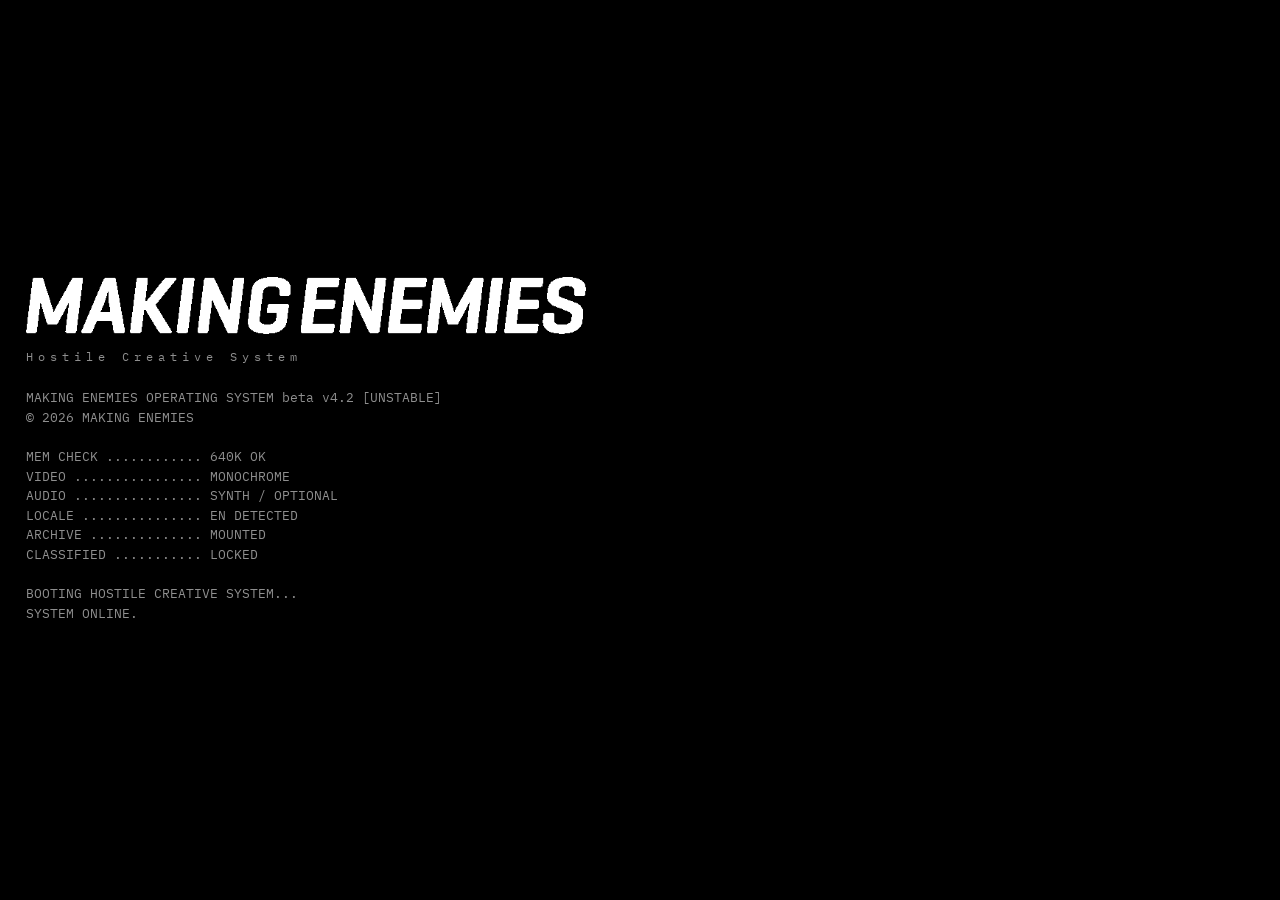
==== commit 7a56c40d: "Upload index and friends json" ====
--- a/index.html
+++ b/index.html
@@ -617,7 +617,7 @@
 
 /* ---------- EMBEDDED ASSETS (dithered 1-bit, from the current site) ---------- */
 const TH = {"mosThumbFull": "[data-uri]"};
-const SQ = {"ayose500": "[data-uri]", "bea500": "[data-uri]", "anto500": "[data-uri]", "mosThumb": "[data-uri]"};
+const SQ = {"alberto500":"[data-uri]","ayose500": "[data-uri]", "bea500": "[data-uri]", "anto500": "[data-uri]", "mosThumb": "[data-uri]"};
 const ASSETS = {"flag": "[data-uri]", "wordmark": "[data-uri]", "mos": "[data-uri]", "jams": "[data-uri]", "ayose": "[data-uri]", "bea": "[data-uri]", "anto": "[data-uri]"};
 
 /* ============================================================
@@ -641,6 +641,7 @@
    Point `clippingsUrl` at a JSON or CSV you control; the embedded list below
    is only the fallback used when the fetch fails (offline, local file, 404). */
 const CLIPPINGS_SOURCE = "clippings.json";   // relative to the site root
+const FRIENDS_SOURCE   = "friends.json";     // same idea: edit the file, not the site
 
 const CLIPPINGS = [{"outlet": "InaGame", "title": "Análisis | Scholar Adventure: Mystery of Silence", "type": "review", "game": "mystery-of-silence", "url": "https://inagame.es/analisis-scholar-adventure-mystery-of-silence/"}, {"outlet": "GameCritix", "title": "Scholar Adventure: Mystery of Silence Review", "type": "review", "game": "mystery-of-silence", "url": "https://gamecritix.co.uk/scholar-adventure-mystery-of-silence-review/"}, {"outlet": "Revista Jovem Geek", "title": "Scholar Adventure: Mystery of Silence", "type": "review", "game": "mystery-of-silence", "url": "https://www.devuego.es/en/reviews/scholar-adventure-mystery-of-silence"}, {"outlet": "Switchaboo", "title": "Mystery of Silence — Switch Review", "type": "review", "game": "mystery-of-silence", "url": "https://www.switchaboo.com/scholar-adventure-mystery-of-silence-switch-review/"}, {"outlet": "Combo Gamer", "title": "Un viaje a una abadía que susurra secretos", "type": "review", "game": "mystery-of-silence", "url": "https://combogamer.com/12184/analisis-scholar-adventure-mystery-of-silence-un-viaje-a-una-abadia-que-susurra-secretos/"}, {"outlet": "The Art of Gaming", "title": "Análisis de Scholar Adventure: Mystery of Silence", "type": "review", "game": "mystery-of-silence", "url": "https://www.devuego.es/en/reviews/scholar-adventure-mystery-of-silence"}, {"outlet": "Indie Reviews", "title": "Recensione: Scholar Adventure: Mystery of Silence", "type": "review", "game": "mystery-of-silence", "url": "https://indiereviews.altervista.org/recensione-scholar-adventure-mystery-of-silence/"}, {"outlet": "NaviGames", "title": "Análisis de Scholar Adventure: Mystery of Silence", "type": "review", "game": "mystery-of-silence", "url": "https://www.devuego.es/en/reviews/scholar-adventure-mystery-of-silence"}, {"outlet": "Pařanský ráj", "title": "Recenze povedené mysteriózní adventury", "type": "review", "game": "mystery-of-silence", "url": "https://www.paranskyraj.cz/novinky/scholar-adventure-mystery-of-silence-recenze-mysteriozni-adventurni-jednohubky/"}, {"outlet": "Nintendo.pe", "title": "Scholar Adventure: Mystery of Silence — Análisis", "type": "review", "game": "mystery-of-silence", "url": "https://www.devuego.es/en/reviews/scholar-adventure-mystery-of-silence"}, {"outlet": "Área Xbox", "title": "Análisis de Scholar Adventure: Mystery of Silence", "type": "review", "game": "mystery-of-silence", "url": "https://www.devuego.es/en/reviews/scholar-adventure-mystery-of-silence"}, {"outlet": "Adventure Game Hotspot", "title": "Scholar Adventure: Mystery of Silence Review", "type": "review", "game": "mystery-of-silence", "url": "https://adventuregamehotspot.com/review/5737/scholar-adventure-mystery-of-silence"}, {"outlet": "Geek and Chill", "title": "Scholar Adventure: Mystery of Silence", "type": "review", "game": "mystery-of-silence", "url": "https://www.geekandchill.com/jeux-video/scholar-adventure-mystery-of-silence/"}, {"outlet": "NGP Noticias", "title": "Viajamos a la Abadía del Silencio", "type": "review", "game": "mystery-of-silence", "url": "https://ngpnoticias.com/abadia-del-silencio-scholar-adventure-mystery-of-silence/"}, {"outlet": "Revogamers", "title": "Análisis de Scholar Adventure: Mystery of Silence", "type": "review", "game": "mystery-of-silence", "url": "https://www.devuego.es/en/reviews/scholar-adventure-mystery-of-silence"}, {"outlet": "El Jugón Solitario", "title": "Una aventura gráfica con misterios, humor y secretos", "type": "review", "game": "mystery-of-silence", "url": "https://eljugonsolitario.com/2025/12/09/analisis-de-scholar-adventure-mystery-of-silence/"}, {"outlet": "Sr Erre", "title": "Scholar Adventure: Mystery of Silence", "type": "review", "game": "mystery-of-silence", "url": "https://www.devuego.es/en/reviews/scholar-adventure-mystery-of-silence"}, {"outlet": "La Cueva Virtual", "title": "Análisis — Scholar Adventure: Mystery of Silence", "type": "review", "game": "mystery-of-silence", "url": "https://lacuevavirtual.com/analisis-scholar-adventure-mystery-of-silence/"}, {"outlet": "Das Klappt So Nicht", "title": "Scholar Adventure: Mystery of Silence", "type": "review", "game": "mystery-of-silence", "url": "https://www.dasklapptsonicht.de/scholar-adventure-mystery-of-silence/"}, {"outlet": "HyperHype", "title": "Scholar Adventure: Mystery of Silence", "type": "review", "game": "mystery-of-silence", "url": "https://www.hyperhype.es/scholar-adventure-mystery-of-silence/"}, {"outlet": "ErreKGamer", "title": "Primeras impresiones", "type": "review", "game": "mystery-of-silence", "url": "https://errekgamer.com/2025/12/09/impresiones-scholar-adventure-mystery/"}, {"outlet": "Play Save Repeat", "title": "Review — Scholar Adventure: Mystery of Silence", "type": "review", "game": "mystery-of-silence", "url": "https://www.playsaverepeat.com/reviews/review-scholar-adventure-mystery-of-silence"}, {"outlet": "Tú, yo y el indie", "title": "Charlamos con el equipo de Mystery of Silence", "type": "interview", "game": "mystery-of-silence", "url": "https://www.devuego.es/pres/episodio/tu-yo-y-el-indie/34529"}, {"outlet": "Adventure Game Hotspot", "title": "Time to Learn About Scholar Adventure", "type": "feature", "game": "mystery-of-silence", "url": "https://adventuregamehotspot.com/announcement/4989/time-to-learn-about-scholar-adventure-mystery-of-silence"}, {"outlet": "Adventure Game Hotspot", "title": "Five Top Upcoming Adventure Games — December 2025", "type": "feature", "game": "mystery-of-silence", "url": "https://adventuregamehotspot.com/preview/5614/five-top-upcoming-adventure-games-december-2025"}, {"outlet": "Adventure Game Hotspot", "title": "Demo Round-up for Steam Next Fest — October 2025", "type": "feature", "game": "mystery-of-silence", "url": "https://adventuregamehotspot.com/feature/5303/adventure-game-demo-round-up-for-steam-next-fest-october-2025"}, {"outlet": "DeVuego", "title": "La demo point-and-click ya está disponible", "type": "feature", "game": "mystery-of-silence", "url": "https://www.devuego.es/bd/ndp/nota-de-prensa-la-demo-de-la-aventura-point-and-click-scholar-adventure-mystery-of-silence-ya-esta-disponible-2025-09-30-094724"}, {"outlet": "Outatime Videogames", "title": "Gameplay completo en español", "type": "video", "game": "mystery-of-silence", "url": "https://www.youtube.com/watch?v=9O3U5SFAgo8"}, {"outlet": "Bartattack · AGH", "title": "Video Walkthrough", "type": "video", "game": "mystery-of-silence", "url": "https://adventuregamehotspot.com/walkthrough/5825/scholar-adventure-mystery-of-silence-video-walkthrough"}, {"outlet": "Naishys", "title": "Un juego donde el SILENCIO es lo más aterrador", "type": "video", "game": "mystery-of-silence", "url": "https://www.youtube.com/watch?v=zKeSnVyI57I"}, {"outlet": "Chocoholie", "title": "100% Full Game Walkthrough + All Achievements", "type": "video", "game": "mystery-of-silence", "url": "https://www.youtube.com/post/UgkxfgEztxzbN2w7lhdziV8sN09FtNdNd8ir"}, {"outlet": "Alanzoka", "title": "Scholar Adventure: Mystery of Silence", "type": "video", "game": "mystery-of-silence", "url": "https://www.youtube.com/playlist?list=PLI_JLekVwq0MWkN52mXJPlKIUEFJc7UYY"}, {"outlet": "—", "title": "Steam Next Fest 2025", "type": "video", "game": "mystery-of-silence", "url": "https://www.youtube.com/watch?v=0dAszSyK0aI"}, {"outlet": "—", "title": "100% Full Gameplay Walkthrough + All Achievements", "type": "video", "game": "mystery-of-silence", "url": "https://www.youtube.com/watch?v=aVUFsB6zFfA"}, {"outlet": "—", "title": "Quien hable, castigao — Impresiones", "type": "video", "game": "mystery-of-silence", "url": "https://www.youtube.com/watch?v=AdYpT1_SHM4"}, {"outlet": "DeVuego", "title": "Reseñas · aggregate score", "type": "index", "game": "mystery-of-silence", "url": "https://www.devuego.es/en/reviews/scholar-adventure-mystery-of-silence"}, {"outlet": "Metacritic", "title": "Scholar Adventure: Mystery of Silence Reviews", "type": "index", "game": "mystery-of-silence", "url": "https://www.metacritic.com/game/scholar-adventure-mystery-of-silence/"}, {"outlet": "DeVuego", "title": "Database entry", "type": "index", "game": "mystery-of-silence", "url": "https://www.devuego.es/bd/en/fgame/scholar-adventure-mystery-of-silence"}];
 
@@ -649,7 +650,7 @@
   systemName: "ME/OS",
   version: "1.0",          // the fictional OS version
   build: "2026.08",
-  release: "beta v4.0",    // real build of this site — bump on every saved version
+  release: "beta v4.2",    // real build of this site — bump on every saved version
   channel: "[UNSTABLE]",
   // Global visit counter. Empty = counts this browser only.
   // Works with any endpoint returning {"count":n} or {"value":n}. Examples:
@@ -680,14 +681,14 @@
 ];
 const SUSPECTS = [
   { name:"Antonio Vozmediano", role:"Composer · SFX", es:{ role:"Compositor · SFX" }, handle:"@AVozmedianoA", img:SQ.anto500 },
+  { name:"Alberto Paz",        role:"Jammer · DEV", es:{ role:"Jammer · DEV" }, handle:"", img:SQ.alberto500 },
+  { name:"Megui Pascual",      role:"Jammer · DEV · 3D Artist", es:{ role:"Jammer · DEV · Artista 3D" }, handle:"", img:null },
   { name:"Donut Droid",        role:"Composer", es:{ role:"Compositor" }, handle:"", img:null },
   { name:"Sora",               role:"Artist Assistant", es:{ role:"Asistente de arte" }, handle:"", img:null }
 ];
 
-/* credits: names only, the list will keep growing */
+/* credits fallback — the live list lives in friends.json */
 const FRIENDS = [
-  "Alberto Paz",
-  "Megui Pascual",
   "Españita Adventure Discord"
 ];
 
@@ -832,6 +833,7 @@
   visits:0, visitsSource:"local",
   viewStack:[],      // restore callbacks: closing pops back one level
   clippings:CLIPPINGS, clipSource:"embedded", lastProject:null,
+  friends:FRIENDS, friendsSource:"embedded",
   lang:LANGS[DETECTED].available ? DETECTED : "en",
   pendingAnchor:false, anchorEl:null
 };
@@ -1565,7 +1567,7 @@
   print(t("fr_title"), "head");
   print(t("fr_sub"), "dim");
   print("");
-  FRIENDS.forEach(n => print(n));
+  state.friends.forEach(x => print(x));
   print("");
   print(t("fr_foot"), "faint");
 }});
@@ -1938,6 +1940,20 @@
           : ["review","interview","feature","video","index"].includes((c.type || "").toLowerCase())
             ? c.type.toLowerCase() : "review"
   };
+}
+
+async function loadFriends(){
+  try{
+    const res = await fetch(FRIENDS_SOURCE, { cache:"no-cache" });
+    if(!res.ok) throw new Error(res.status);
+    const raw = FRIENDS_SOURCE.endsWith(".csv") ? parseCSV(await res.text()) : await res.json();
+    const list = (Array.isArray(raw) ? raw : raw.friends || [])
+      .map(f => typeof f === "string" ? f : (f.name || f.friend || ""))
+      .map(s => s.trim()).filter(Boolean);
+    if(list.length){ state.friends = list; state.friendsSource = "external"; }
+  }catch(e){
+    state.friendsSource = "embedded";   // silent: the fallback is already loaded
+  }
 }
 
 async function loadClippings(){
@@ -2802,6 +2818,7 @@
 paintChrome();
 document.getElementById("langBtn").textContent = "Lang " + state.lang.toUpperCase();
 document.documentElement.lang = state.lang;
+loadFriends();
 loadVisits();
 loadClippings();
 updateSecretCount();
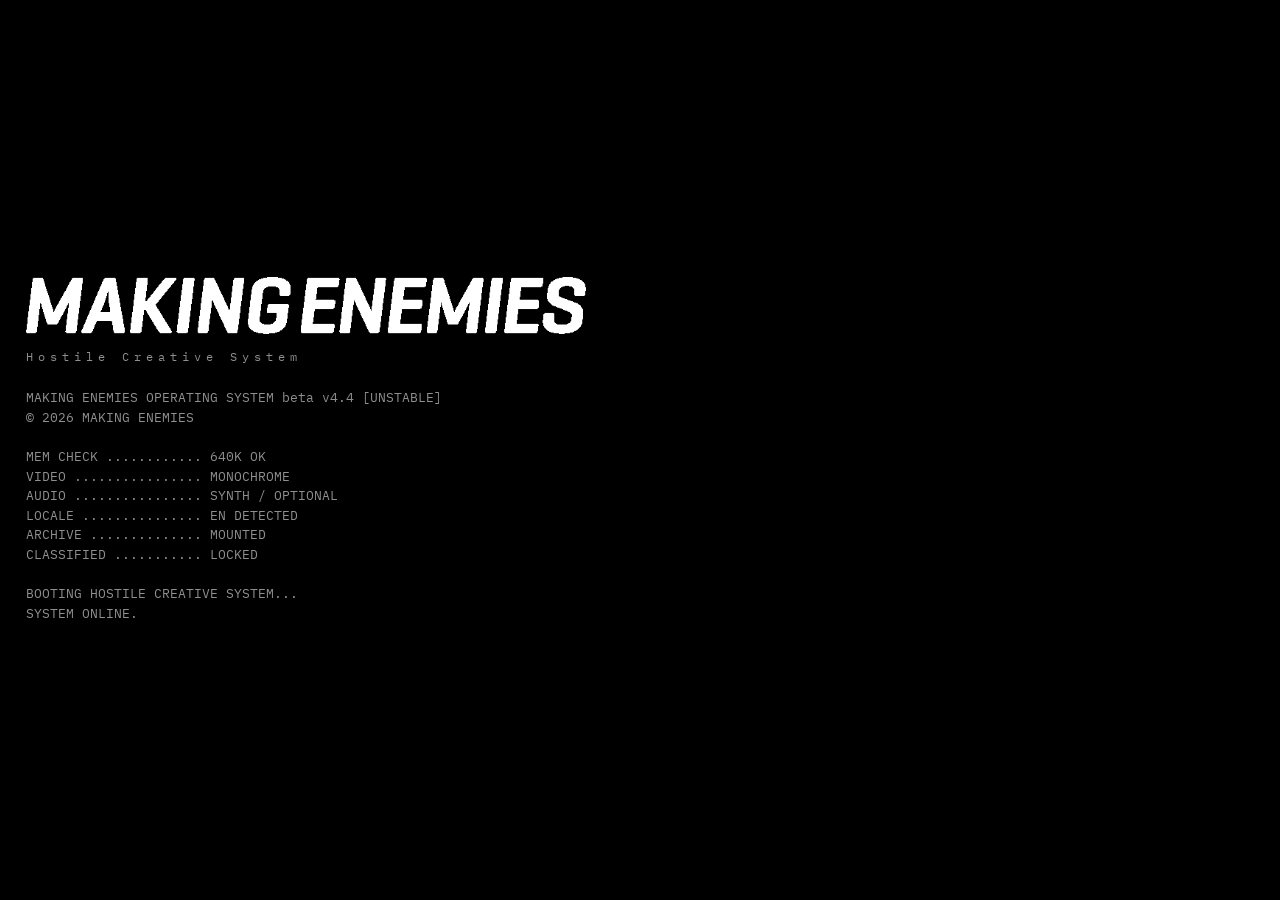
==== commit 061bca61: "Upload Index" ====
--- a/index.html
+++ b/index.html
@@ -4,6 +4,18 @@
 <meta charset="utf-8">
 <meta name="color-scheme" content="dark">
 <meta name="theme-color" content="#000000">
+
+<!-- Web app. Icon files live in ./icons/ — see manifest.webmanifest -->
+<link rel="manifest" href="manifest.webmanifest">
+<link rel="icon" href="favicon.ico" sizes="any">
+<link rel="icon" type="image/png" sizes="96x96" href="icons/favicon-96.png">
+<link rel="icon" type="image/png" sizes="32x32" href="icons/favicon-32.png">
+<link rel="apple-touch-icon" sizes="180x180" href="icons/apple-touch-icon.png">
+<meta name="apple-mobile-web-app-capable" content="yes">
+<meta name="mobile-web-app-capable" content="yes">
+<meta name="apple-mobile-web-app-status-bar-style" content="black-translucent">
+<meta name="apple-mobile-web-app-title" content="ME/OS">
+<meta name="application-name" content="ME/OS">
 <meta name="viewport" content="width=device-width, initial-scale=1, viewport-fit=cover, maximum-scale=1">
 <title>MAKING ENEMIES OS</title>
 <style>
@@ -650,7 +662,7 @@
   systemName: "ME/OS",
   version: "1.0",          // the fictional OS version
   build: "2026.08",
-  release: "beta v4.2",    // real build of this site — bump on every saved version
+  release: "beta v4.4",    // real build of this site — bump on every saved version
   channel: "[UNSTABLE]",
   // Global visit counter. Empty = counts this browser only.
   // Works with any endpoint returning {"count":n} or {"value":n}. Examples:
@@ -2809,9 +2821,12 @@
 const bm = document.getElementById("bootMark");
 bm.src = ASSETS.wordmark;
 if(!reduced) bm.classList.add("on");
-const fav = document.createElement("link");
-fav.rel = "icon"; fav.href = ASSETS.flag;
-document.head.appendChild(fav);
+// fallback favicon, only if the icon files are not there yet
+if(!document.querySelector('link[rel="icon"][href*="icons/"]')){
+  const fav = document.createElement("link");
+  fav.rel = "icon"; fav.href = "[data-uri]";
+  document.head.appendChild(fav);
+}
 
 document.body.dataset.crt = state.crt ? "on" : "off";
 document.getElementById("buildTag").textContent = CONFIG.release;
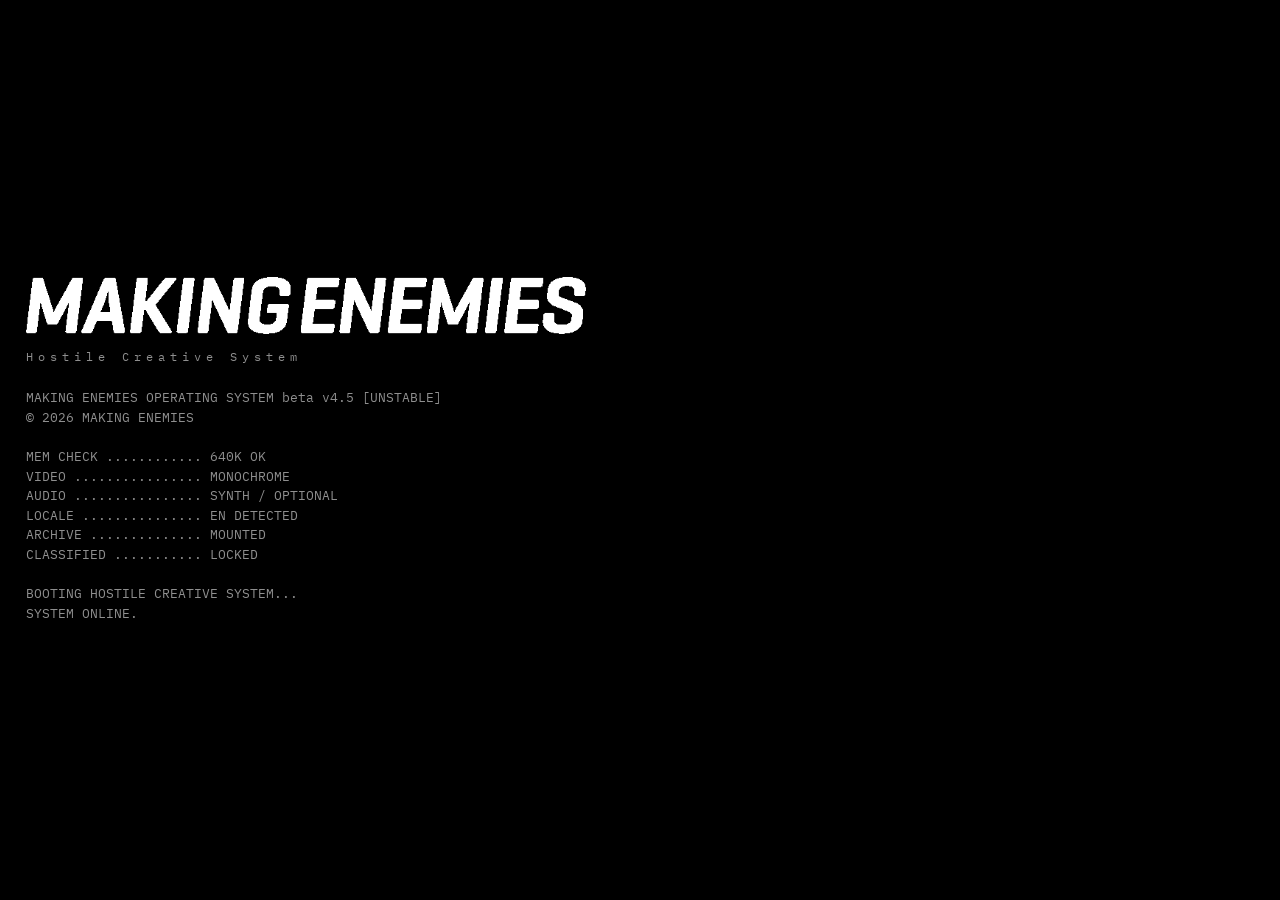
==== commit f8d4b6b1: "Upload index" ====
--- a/index.html
+++ b/index.html
@@ -629,7 +629,7 @@
 
 /* ---------- EMBEDDED ASSETS (dithered 1-bit, from the current site) ---------- */
 const TH = {"mosThumbFull": "[data-uri]"};
-const SQ = {"alberto500":"[data-uri]","ayose500": "[data-uri]", "bea500": "[data-uri]", "anto500": "[data-uri]", "mosThumb": "[data-uri]"};
+const SQ = {"megui500":"[data-uri]","alberto500":"[data-uri]","ayose500": "[data-uri]", "bea500": "[data-uri]", "anto500": "[data-uri]", "mosThumb": "[data-uri]"};
 const ASSETS = {"flag": "[data-uri]", "wordmark": "[data-uri]", "mos": "[data-uri]", "jams": "[data-uri]", "ayose": "[data-uri]", "bea": "[data-uri]", "anto": "[data-uri]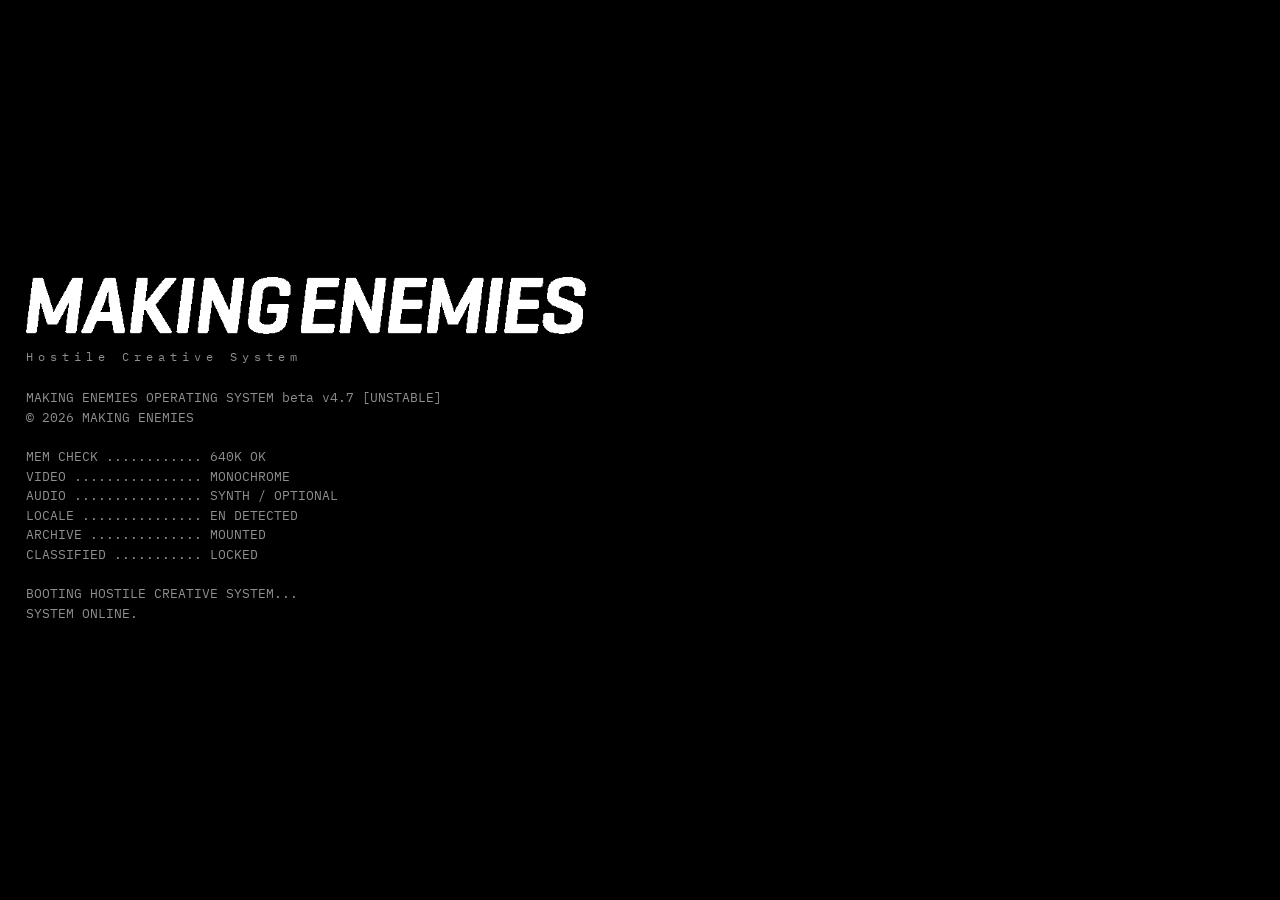
==== commit 4ab14c3f: "Upload eclipse" ====
--- a/index.html
+++ b/index.html
@@ -128,6 +128,8 @@
 .ln{white-space:pre-wrap; word-break:break-word; max-width:70ch}
 .ln.echo{color:var(--text); margin-top:1.1em}
 .ln.echo::before{content:"> "; color:var(--dim)}
+.ln.intr{color:var(--muted)}
+.ln.intr::first-letter{color:var(--dim)}
 .ln.dim{color:var(--muted)}
 .ln.faint{color:var(--dim)}
 .ln.err{color:var(--text)}
@@ -423,6 +425,45 @@
   #bootHint .fine{display:none}
   #bootHint .coarse{display:inline}
 }
+
+/* ---------- ECLIPSE ----------
+   A tape loading screen. The logo paints itself in bands from the top down,
+   the border strobes like an Amstrad while data comes in, and the line only
+   stops when the block is complete. */
+#eclipse{
+  position:fixed; inset:0; z-index:88; background:#000;
+  display:flex; flex-direction:column; align-items:center; justify-content:center;
+  gap:clamp(18px, 4vh, 40px); padding:6vh 6vw; overflow:hidden;
+}
+#eclipse[hidden]{display:none}
+#eclipse.out{animation:hideoOut .5s steps(3) both}
+#ecBorder{
+  position:absolute; inset:0; pointer-events:none;
+  border:0 solid #f2f4f2; border-width:clamp(6px, 1.6vh, 14px) 0;
+  opacity:0;
+}
+#ecBorder.on{opacity:1}
+#ecStage{position:relative; line-height:0}
+#ecFrame{overflow:hidden; line-height:0}
+#ecImg{
+  display:block; width:clamp(150px, min(42vh, 46vw), 300px); height:auto;
+  image-rendering:pixelated;
+}
+#ecLine{
+  position:absolute; left:-14%; right:-14%; height:2px;
+  background:#f2f4f2; box-shadow:0 0 10px rgba(255,255,255,.7); opacity:0;
+}
+#ecMsg{
+  max-width:min(62ch, 88vw); text-align:center; opacity:0;
+  color:var(--muted); font-size:clamp(.78rem, 2.4vw, .95rem); line-height:1.7;
+}
+#ecMsg.on{animation:ecIn .5s steps(3) both}
+#ecMsg b{color:var(--text); font-weight:500}
+#ecMsg .sig{
+  display:block; margin-top:1.1em; color:var(--text);
+  letter-spacing:.22em; text-transform:uppercase; font-size:.9em;
+}
+@keyframes ecIn{ from{opacity:0; transform:translateY(6px)} to{opacity:1; transform:none} }
 
 /* ---------- HIDEO ----------
    The only green in the whole system. It is not ours: it is a signal from
@@ -618,6 +659,15 @@
   <div id="hideoRoll"></div>
 </div>
 
+<div id="eclipse" hidden aria-hidden="true">
+  <div id="ecBorder"></div>
+  <div id="ecStage">
+    <div id="ecFrame"><img id="ecImg" alt=""></div>
+    <div id="ecLine"></div>
+  </div>
+  <div id="ecMsg"></div>
+</div>
+
 <div id="boot">
   <div id="bootLogo"><img id="bootMark" alt="Making Enemies"><small>Hostile Creative System</small></div>
   <div id="bootLines"></div>
@@ -629,6 +679,7 @@
 
 /* ---------- EMBEDDED ASSETS (dithered 1-bit, from the current site) ---------- */
 const TH = {"mosThumbFull": "[data-uri]"};
+const ECLIPSE_LOGO = "[data-uri]";
 const SQ = {"megui500":"[data-uri]","alberto500":"[data-uri]","ayose500": "[data-uri]", "bea500": "[data-uri]", "anto500": "[data-uri]", "mosThumb": "[data-uri]"};
 const ASSETS = {"flag": "[data-uri]", "wordmark": "[data-uri]", "mos": "[data-uri]", "jams": "[data-uri]", "ayose": "[data-uri]", "bea": "[data-uri]", "anto": "[data-uri]"};
 
@@ -662,7 +713,7 @@
   systemName: "ME/OS",
   version: "1.0",          // the fictional OS version
   build: "2026.08",
-  release: "beta v4.5",    // real build of this site — bump on every saved version
+  release: "beta v4.7",    // real build of this site — bump on every saved version
   channel: "[UNSTABLE]",
   // Global visit counter. Empty = counts this browser only.
   // Works with any endpoint returning {"count":n} or {"value":n}. Examples:
@@ -1013,6 +1064,44 @@
   step();
 }
 
+/* Datassette loading. A leader tone, then the ragged square-wave chatter of
+   bits coming off tape, and a two-note chime when the block is complete. */
+function tapeLoad(dur = 6){
+  if(!state.sound) return null;
+  try{
+    if(!actx) actx = new (window.AudioContext || window.webkitAudioContext)();
+    if(actx.state === "suspended") actx.resume();
+    const t0 = actx.currentTime;
+    const bus = actx.createGain();
+    bus.gain.setValueAtTime(.055, t0);
+    bus.connect(actx.destination);
+
+    const o = actx.createOscillator();
+    o.type = "square";
+    o.frequency.setValueAtTime(1480, t0);          // leader tone
+    let t = t0 + .85;
+    // then data: pulses alternating between two speeds, never quite regular
+    while(t < t0 + dur - .25){
+      const f = Math.random() < .5 ? 2180 : 1090;
+      const step = .006 + Math.random() * .014;
+      o.frequency.setValueAtTime(f, t);
+      t += step;
+    }
+    o.frequency.setValueAtTime(1480, t0 + dur - .25);
+    o.connect(bus);
+    o.start(t0); o.stop(t0 + dur);
+
+    bus.gain.setValueAtTime(.055, t0 + dur - .12);
+    bus.gain.exponentialRampToValueAtTime(.0001, t0 + dur);
+    return { stop(){ try{ o.stop(); }catch(e){} } };
+  }catch(e){ return null; }
+}
+function tapeDone(){
+  if(!state.sound) return;
+  beep(880, .09, "square", .05);
+  setTimeout(() => beep(1320, .16, "square", .05), 110);
+}
+
 /* ---------- GLITCH ---------- */
 const reduced = matchMedia("(prefers-reduced-motion: reduce)").matches;
 const coarse  = matchMedia("(pointer:coarse)").matches;
@@ -1101,6 +1190,12 @@
     gm_snake:"What the hell?!",
     gm_breakout:"Sector damaged. Recovery pending.",
     gm_abadia:"Now at the end of my life as a sinner.",
+    ec_quote:"ARQ_TECH: <b>\u201cThe sun is mine. It obeys my commands. Bow before my power.\u201d</b>",
+    ec_line1:"The sun is mine. It obeys my commands.",
+    ec_line2:"Bow before my power.",
+    ec_cmd_who:"whoami", ec_cmd_msg:"echo --broadcast", ec_cmd_sig:"sign",
+    ec_cmd_out:"connection closed by remote host",
+    ec_restored:"me/os \u00b7 session restored",
     sec_hideo:"Signal restored. doG is an astr0nauT.",
     sec_whoami:"You are a human being, and therefore a being limited by your own knowledge, your doubts and your fears.",
     h_title:"Available commands", h_foot:"Not everything is on this list.",
@@ -1247,6 +1342,12 @@
     gm_snake:"¡Pero qué coño!",
     gm_breakout:"Sector dañado. Recuperación pendiente.",
     gm_abadia:"Ya al final de mi vida como pecador.",
+    ec_quote:"ARQ_TECH: <b>\u201cEl sol es m\u00edo. Obedece mis \u00f3rdenes. Inclinaos ante mi poder.\u201d</b>",
+    ec_line1:"El sol es m\u00edo. Obedece mis \u00f3rdenes.",
+    ec_line2:"Inclinaos ante mi poder.",
+    ec_cmd_who:"whoami", ec_cmd_msg:"echo --broadcast", ec_cmd_sig:"sign",
+    ec_cmd_out:"conexi\u00f3n cerrada por el host remoto",
+    ec_restored:"me/os \u00b7 sesi\u00f3n restaurada",
     sec_hideo:"Señal recuperada. doG is an astr0nauT.",
     sec_whoami:"Eres un ser humano y, por ende, un ser limitado por tu propio conocimiento, tus dudas y tus miedos.",
     h_title:"Comandos disponibles", h_foot:"No todo está en esta lista.",
@@ -1708,6 +1809,80 @@
 }});
 
 /* ---------- SECRET COMMANDS ---------- */
+defc({ name:"eclipse", aliases:["eclipsis"], desc:"", visible:false, run(){
+  const el = $("#eclipse"), img = $("#ecImg"), frame = $("#ecFrame"),
+        line = $("#ecLine"), border = $("#ecBorder"), msg = $("#ecMsg");
+  const LOAD = 6000, BLOCKS = 34;
+
+  img.src = ECLIPSE_LOGO;
+  frame.style.clipPath = "inset(0 0 100% 0)";
+  line.style.opacity = "0";
+  msg.className = ""; msg.innerHTML = "";
+  el.hidden = false; el.classList.remove("out");
+  glitch(1.4);
+
+  const snd = tapeLoad(LOAD / 1000);
+
+  // the border strobes while data comes in, Amstrad style
+  const strobe = reduced ? null : setInterval(() => {
+    border.classList.toggle("on", Math.random() < .5);
+  }, 70);
+
+  // the picture arrives one block at a time, never evenly
+  let block = 0;
+  const paintBlock = () => {
+    block++;
+    const k = block / BLOCKS;
+    frame.style.clipPath = "inset(0 0 " + Math.max(0, (1 - k) * 100).toFixed(2) + "% 0)";
+    line.style.opacity = "1";
+    line.style.top = Math.min(100, k * 100) + "%";
+    if(block >= BLOCKS){ clearInterval(loader); finish(); }
+  };
+  const loader = setInterval(paintBlock, LOAD / BLOCKS);
+
+  function finish(){
+    if(strobe) clearInterval(strobe);
+    border.classList.remove("on");
+    line.style.opacity = "0";
+    frame.style.clipPath = "inset(0 0 0 0)";
+    tapeDone();
+    glitch(1.8);
+    msg.innerHTML = t("ec_quote") + '<span class="sig">Scholar Adventure II \u25b2</span>';
+    msg.className = "on";
+
+    setTimeout(() => {
+      el.classList.add("out");
+      setTimeout(() => {
+        el.hidden = true; el.classList.remove("out");
+        glitch(1.6);
+        intrusion();
+        input.focus();
+      }, 500);
+    }, 4200);
+  }
+
+  unlock("eclipse");
+}});
+
+/* Someone else is typing. The prompt echoes a session that is not ours,
+   leaves the message, and hands the terminal back. */
+function intrusion(){
+  const q = t("ec_line1"), q2 = t("ec_line2");
+  print("");
+  print("&gt; " + t("ec_cmd_who"), "intr");
+  print("ARQ_TECH", "inv");
+  print("");
+  print("&gt; " + t("ec_cmd_msg"), "intr");
+  print("\u201c" + q + "\u201d");
+  print("\u201c" + q2 + "\u201d");
+  print("");
+  print("&gt; " + t("ec_cmd_sig"), "intr");
+  print("SCHOLAR ADVENTURE II \u25b2", "inv");
+  print("");
+  print(t("ec_cmd_out"), "faint");
+  print(t("ec_restored"), "faint");
+}
+
 defc({ name:"hideo", desc:"", visible:false, run(){
   const el = $("#hideo"), bars = $("#hideoBars");
   const DUR = 3600;
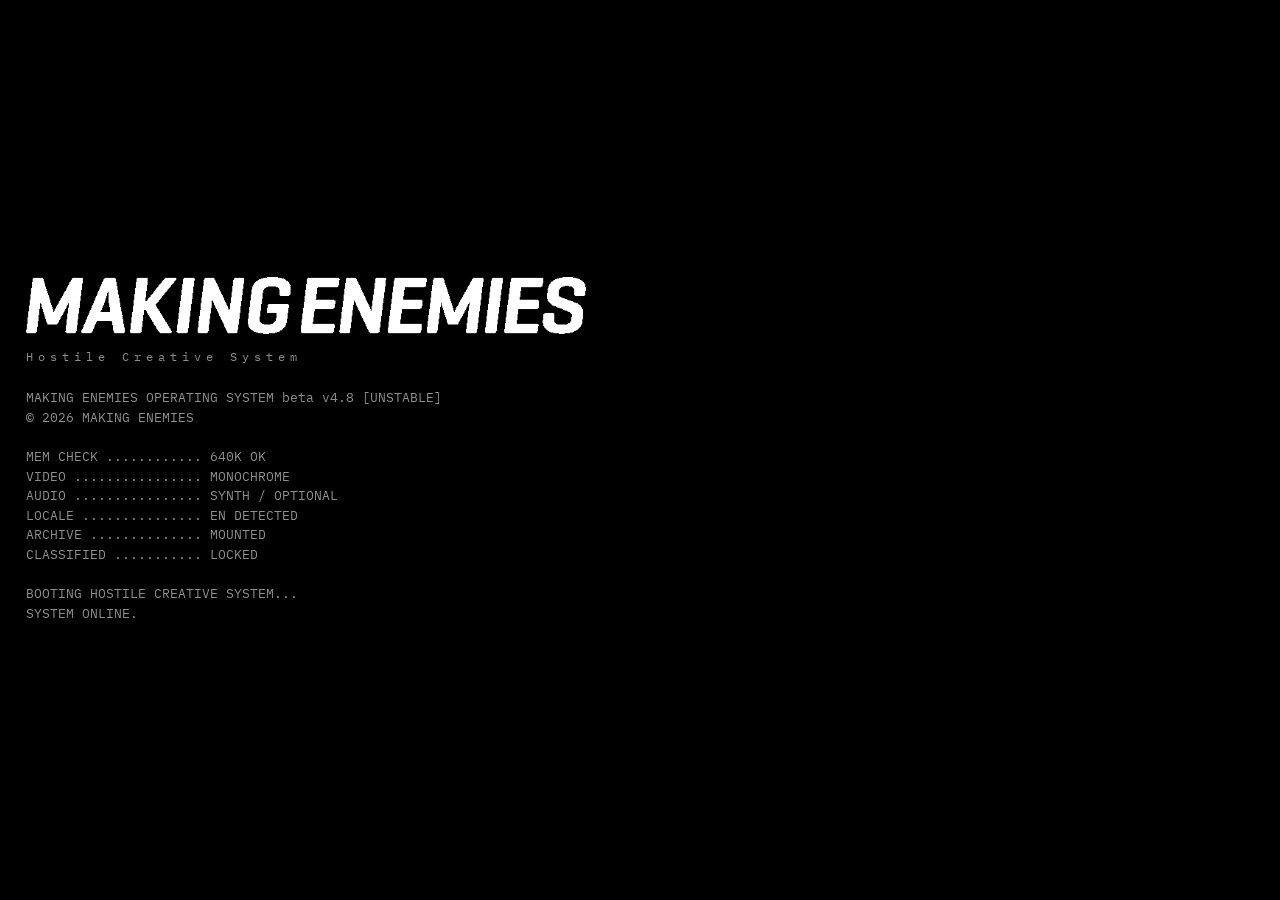
==== commit 23affaba: "Upload Eclipse 2" ====
--- a/index.html
+++ b/index.html
@@ -453,6 +453,14 @@
   position:absolute; left:-14%; right:-14%; height:2px;
   background:#f2f4f2; box-shadow:0 0 10px rgba(255,255,255,.7); opacity:0;
 }
+#ecFlash{
+  position:absolute; inset:0; width:100%; height:100%;
+  object-fit:contain; object-position:center;
+  background:#000; image-rendering:pixelated;
+  z-index:3; pointer-events:none;
+}
+#ecFlash[hidden]{display:none}
+@media(max-aspect-ratio:3/4){ #ecFlash{ transform:scale(1.55); } }
 #ecMsg{
   max-width:min(62ch, 88vw); text-align:center; opacity:0;
   color:var(--muted); font-size:clamp(.78rem, 2.4vw, .95rem); line-height:1.7;
@@ -666,6 +674,7 @@
     <div id="ecLine"></div>
   </div>
   <div id="ecMsg"></div>
+  <img id="ecFlash" alt="" hidden>
 </div>
 
 <div id="boot">
@@ -679,6 +688,7 @@
 
 /* ---------- EMBEDDED ASSETS (dithered 1-bit, from the current site) ---------- */
 const TH = {"mosThumbFull": "[data-uri]"};
+const ARQTECH_FRAME = "[data-uri]";
 const ECLIPSE_LOGO = "[data-uri]";
 const SQ = {"megui500":"[data-uri]","alberto500":"[data-uri]","ayose500": "[data-uri]", "bea500": "[data-uri]", "anto500": "[data-uri]", "mosThumb": "[data-uri]"};
 const ASSETS = {"flag": "[data-uri]", "wordmark": "[data-uri]", "mos": "[data-uri]", "jams": "[data-uri]", "ayose": "[data-uri]", "bea": "[data-uri]", "anto": "[data-uri]"};
@@ -713,7 +723,7 @@
   systemName: "ME/OS",
   version: "1.0",          // the fictional OS version
   build: "2026.08",
-  release: "beta v4.7",    // real build of this site — bump on every saved version
+  release: "beta v4.8",    // real build of this site — bump on every saved version
   channel: "[UNSTABLE]",
   // Global visit counter. Empty = counts this browser only.
   // Works with any endpoint returning {"count":n} or {"value":n}. Examples:
@@ -1190,7 +1200,7 @@
     gm_snake:"What the hell?!",
     gm_breakout:"Sector damaged. Recovery pending.",
     gm_abadia:"Now at the end of my life as a sinner.",
-    ec_quote:"ARQ_TECH: <b>\u201cThe sun is mine. It obeys my commands. Bow before my power.\u201d</b>",
+    ec_quote:"ARQ_TECH: <b>\u201cThe sun is mine. It obeys my commands.<br>Bow before my power.\u201d</b>",
     ec_line1:"The sun is mine. It obeys my commands.",
     ec_line2:"Bow before my power.",
     ec_cmd_who:"whoami", ec_cmd_msg:"echo --broadcast", ec_cmd_sig:"sign",
@@ -1342,7 +1352,7 @@
     gm_snake:"¡Pero qué coño!",
     gm_breakout:"Sector dañado. Recuperación pendiente.",
     gm_abadia:"Ya al final de mi vida como pecador.",
-    ec_quote:"ARQ_TECH: <b>\u201cEl sol es m\u00edo. Obedece mis \u00f3rdenes. Inclinaos ante mi poder.\u201d</b>",
+    ec_quote:"ARQ_TECH: <b>\u201cEl sol es m\u00edo. Obedece mis \u00f3rdenes.<br>Inclinaos ante mi poder.\u201d</b>",
     ec_line1:"El sol es m\u00edo. Obedece mis \u00f3rdenes.",
     ec_line2:"Inclinaos ante mi poder.",
     ec_cmd_who:"whoami", ec_cmd_msg:"echo --broadcast", ec_cmd_sig:"sign",
@@ -1827,6 +1837,23 @@
   const strobe = reduced ? null : setInterval(() => {
     border.classList.toggle("on", Math.random() < .5);
   }, 70);
+
+  // Somewhere in the middle of the load, a frame that does not belong to this
+  // transmission cuts in for a few hundred milliseconds. Long enough to see,
+  // short enough to doubt.
+  const flash = $("#ecFlash");
+  flash.src = ARQTECH_FRAME;
+  flash.hidden = true;
+  const cutIn = () => {
+    flash.hidden = false;
+    glitch(2.2);
+    beep(120, .07, "sawtooth", .06);
+    setTimeout(() => { flash.hidden = true; glitch(1.6); }, 260);
+  };
+  if(!reduced){
+    setTimeout(cutIn, LOAD * 0.42);
+    setTimeout(cutIn, LOAD * 0.71);   // a second, briefer glimpse
+  }
 
   // the picture arrives one block at a time, never evenly
   let block = 0;
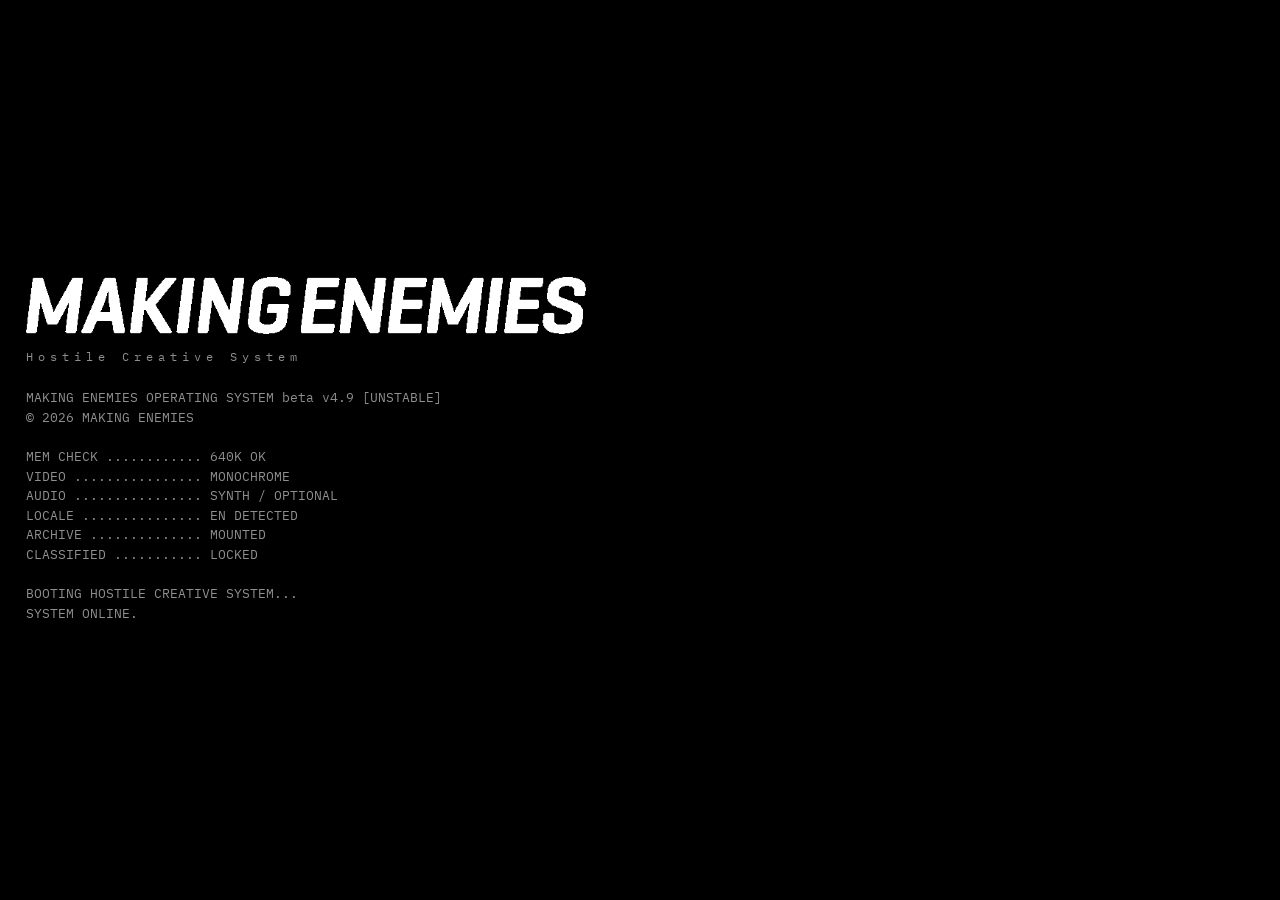
==== commit a6b2d218: "Upload INDEX add scholar2, teaser words" ====
--- a/index.html
+++ b/index.html
@@ -723,7 +723,7 @@
   systemName: "ME/OS",
   version: "1.0",          // the fictional OS version
   build: "2026.08",
-  release: "beta v4.8",    // real build of this site — bump on every saved version
+  release: "beta v4.9",    // real build of this site — bump on every saved version
   channel: "[UNSTABLE]",
   // Global visit counter. Empty = counts this browser only.
   // Works with any endpoint returning {"count":n} or {"value":n}. Examples:
@@ -1819,7 +1819,7 @@
 }});
 
 /* ---------- SECRET COMMANDS ---------- */
-defc({ name:"eclipse", aliases:["eclipsis"], desc:"", visible:false, run(){
+defc({ name:"eclipse", aliases:["eclipsis","scholar2","scholarii","scholar-2","teaser","sa2"], desc:"", visible:false, run(){
   const el = $("#eclipse"), img = $("#ecImg"), frame = $("#ecFrame"),
         line = $("#ecLine"), border = $("#ecBorder"), msg = $("#ecMsg");
   const LOAD = 6000, BLOCKS = 34;
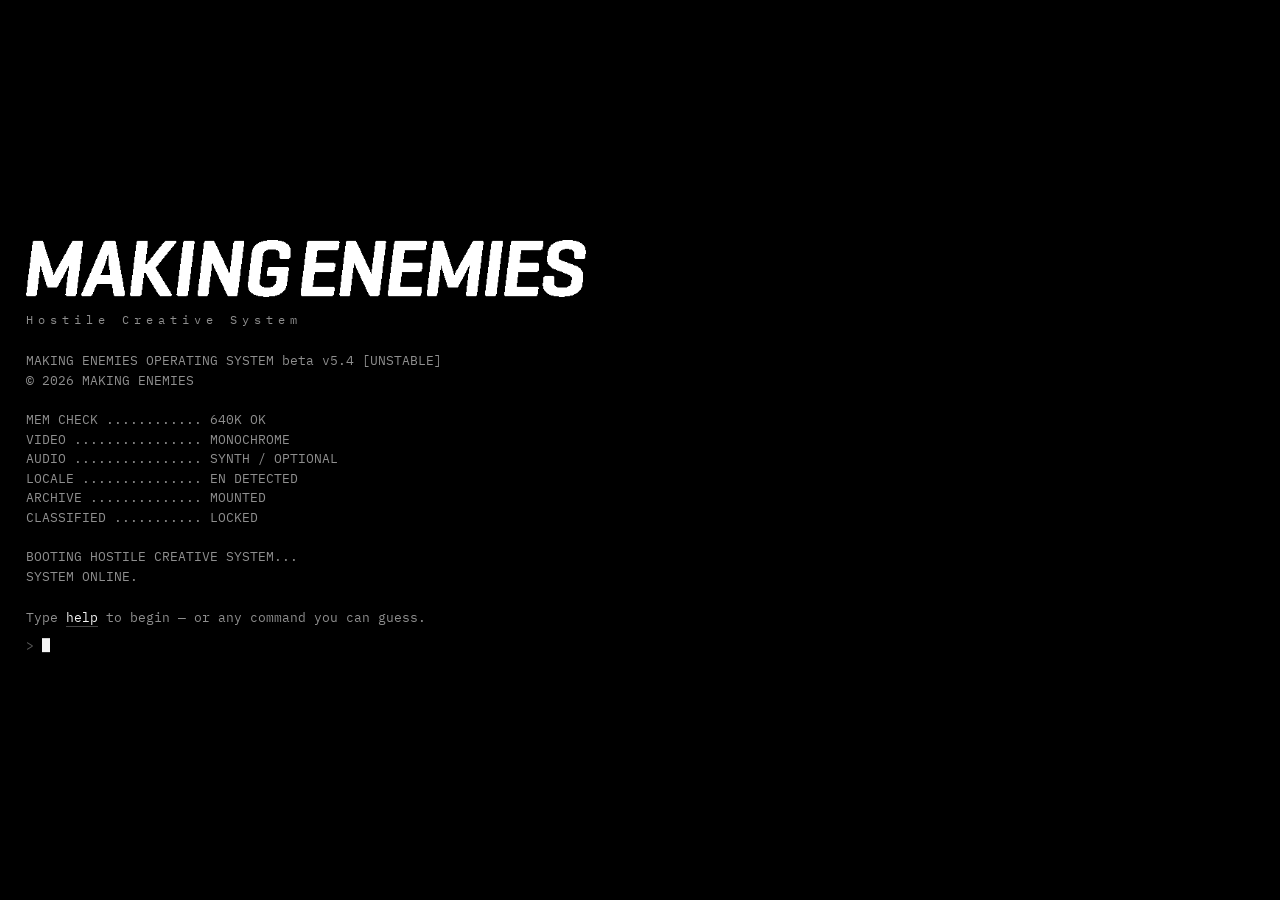
==== commit 9d7d4a11: "Lost Nigth Update" ====
--- a/index.html
+++ b/index.html
@@ -687,6 +687,7 @@
 "use strict";
 
 /* ---------- EMBEDDED ASSETS (dithered 1-bit, from the current site) ---------- */
+const LN = {"thumb":"[data-uri]